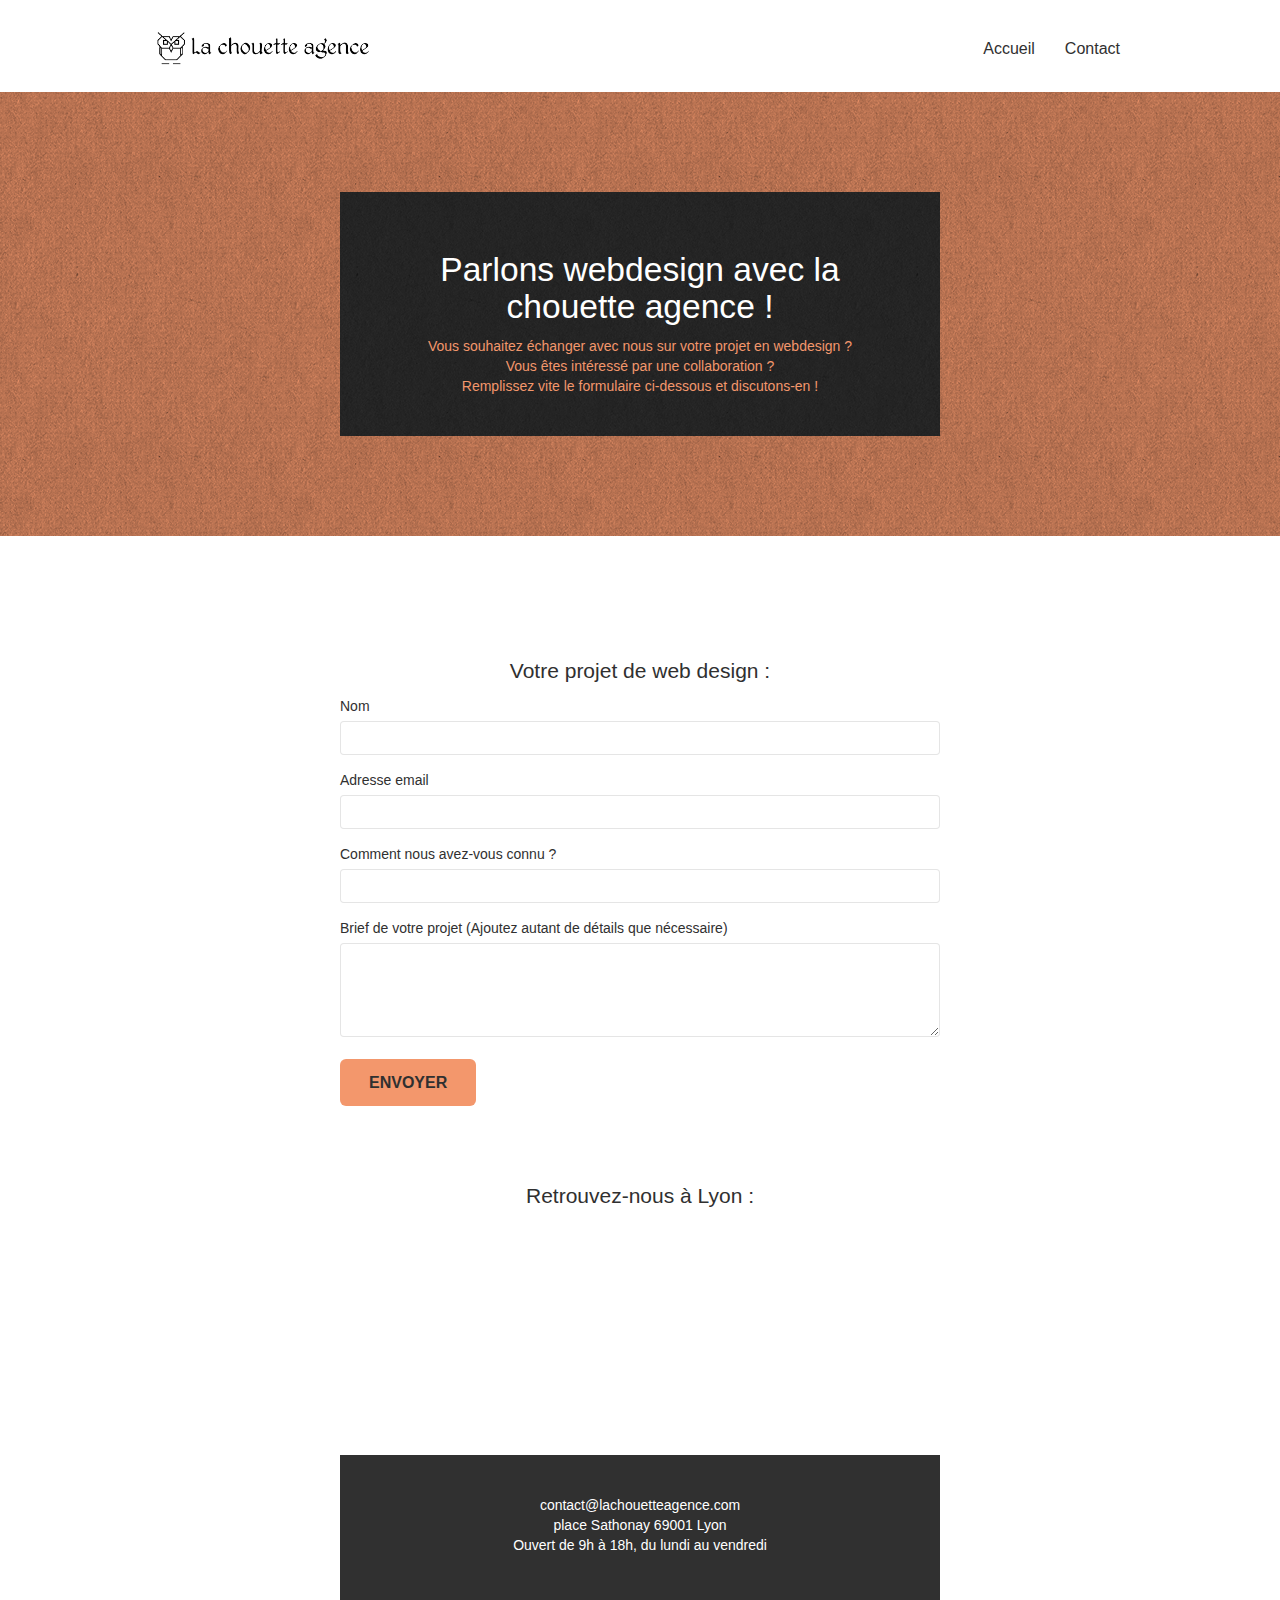
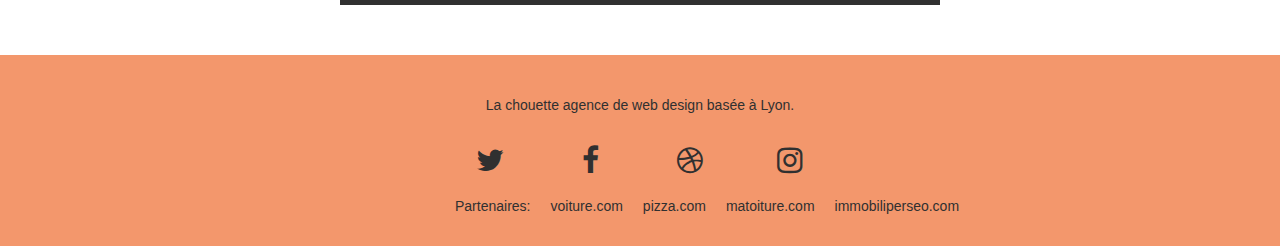
==== page2.html @ 95e3e4f8 "code css minifié" ====
<!doctype html>
<html lang="fr">
<head>
    <meta charset="utf-8">
    <meta name="description" content="La chouette agence, entreprise de web design basée à Lyon, contactez-nous pour un devis personnalisé.">
    <meta name="viewport" content="width=device-width, initial-scale=1.0, viewport-fit=cover">
    <link rel="shortcut icon" type="image/png" href="favicon.jpg">
    <link rel="stylesheet" type="text/css" href="./css/bootstrap.css">
    <link rel="stylesheet" type="text/css" href="style.min.css">
    <link rel="stylesheet" type="text/css" href="./css/font-awesome.css">
    <link rel="stylesheet" type="text/css" href="./css/et-line.css">
    <script src="./js/jquery-2.1.0.js"></script>
    <script src="./js/bootstrap.js"></script>
    <script src="./js/blocs.js"></script>
    <script src="./js/jqBootstrapValidation.js"></script>
    <script src="./js/formHandler.js"></script>
    <title>Contact, La chouette Agence</title>
</head>

<body>  
<!-- bloc-0 -->
<header class="bloc bgc-white l-bloc " id="bloc-0">
    <div class="container bloc-sm" role="navigation">
        <nav class="navbar row">
            <div class="navbar-header">
                <a class="navbar-brand" href="index.html"><img src="img/la-chouette-agence.png" alt="paris web design logo agence web meilleure agence" height="40" /></a>
                <button id="nav-toggle" type="button" class="ui-navbar-toggle navbar-toggle" data-toggle="collapse" data-target=".navbar-1">
                    <span class="sr-only">Toggle navigation</span><span class="icon-bar"></span><span class="icon-bar"></span><span class="icon-bar"></span>
                </button>
            </div>
            <div class="collapse navbar-collapse navbar-1 special-dropdown-nav">
				<ul class="site-navigation nav navbar-nav">
					<li>
						<a href="index.html">Accueil</a>
					</li>
					<li>
					</li>
					<li>
						<a href="page2.html">Contact</a>
					</li>
				</ul>
			</div>
        </nav>
    </div>
</header>
<!-- bloc-0 END -->

<main>
<!-- bloc-6 -->
<section class="bloc bg-dots-bg bg-repeat bgc-atomic-tangerine d-bloc bloc-bg-texture texture-paper" id="bloc-6">
    <div class="container bloc-lg">
        <div class="row tight-width-whitespace black-background">
            <div class="col-sm-12">
                <h1 class="text-center">
                    Parlons webdesign avec la chouette agence !
                </h1>
                <p class="text-center mg-lg tc-white tight-width-whitespace">
                    Vous souhaitez échanger avec nous sur votre projet en webdesign ? <br>
                    Vous êtes intéressé par une collaboration ? <br>
                    Remplissez vite le formulaire ci-dessous et discutons-en !
                </p>
            </div>
        </div>
    </div>
</section>
<!-- bloc-6 END -->

<!-- bloc-7 -->
<section class="bloc bgc-white l-bloc" id="bloc-7">
    <div class="container bloc-lg padd">
        <div class="formulaire" role="form">
				<h2>Votre projet de web design :</h2>
            <!-- <div class="col-sm-6"> -->
                <form id="form_1">
                    <div class="form-group">
                        <label>
                            Nom
                        </label>
                        <input id="name" class="form-control" required />
                    </div>
                    <div class="form-group">
                        <label>
                            Adresse email
                        </label>
                        <input id="email" class="form-control" type="email" required />
                    </div>
                    <div class="form-group">
                        <label>
                            Comment nous avez-vous connu ?
                        </label>
                        <input class="form-control" type="text" required id="input_504" />
                    </div>
                    <div class="form-group">
                        <label>
                            Brief de votre projet (Ajoutez autant de détails que nécessaire)<br>
                        </label><textarea id="message" class="form-control" rows="4" cols="50" required></textarea>
                    </div> 
                    <button class="bloc-button btn btn2 btn-lg btn-block cta-hero btn-atomic-tangerine" type="submit">
                        Envoyer
                    </button>
                </form>
            <!-- </div> -->
        </div>
    </div>
</section>

<section class="loc" >
    <div class="localisation">
		<h2>Retrouvez-nous à Lyon :</h2>
        <div class="map">
            <iframe src="https://www.google.com/maps/embed?pb=!1m18!1m12!1m3!1d2783.0831373652145!2d4.827978615567682!3d45.76952407910573!2m3!1f0!2f0!3f0!3m2!1i1024!2i768!4f13.1!3m3!1m2!1s0x47f4eb020f3664e9%3A0x13e3d71752922c1f!2s2%20Place%20Sathonay%2C%2069001%20Lyon!5e0!3m2!1sfr!2sfr!4v1611600568194!5m2!1sfr!2sfr" allowfullscreen="" tabindex="0" title="google maps emplacement de l'agence à Lyon"></iframe>
        </div>
        <div class="tight-width-whitespace black-background">
			<a href="mailto:contact@lachouetteagence.com" class="white">contact@lachouetteagence.com</a> <br>
				<p class="white">place Sathonay 69001 Lyon <br>
				Ouvert de 9h à 18h, du lundi au vendredi</p>
        </div>
    </div>
</section>
<!-- bloc-7 END -->

</main>
<!-- Footer - bloc-8 -->
<footer class="bloc bgc-atomic-tangerine d-bloc" id="bloc-8">
	<div class="container bloc-sm">
		<div class="row">
			<div class="col-sm-12">
				<p class="text-center">
					La chouette agence de web design basée à Lyon.
				</p>
				<div class="row row-no-gutters social">
					<div class="col-sm-3">
						<div class="text-center">
							<a class="social" title="Twitter" href="index.html"><i class="fa fa-twitter icon-md"></i></a>
						</div>
					</div>
					<div class="col-sm-3">
						<div class="text-center">
							<a class="social" title="Facebook" href="index.html"><i class="fa fa-facebook icon-md"></i></a>
						</div>
					</div>
					<div class="col-sm-3">
						<div class="text-center">
							<a class="social" title="Dribble" href="index.html"><i class="fa fa-dribbble icon-md"></i></a>
						</div>
					</div>
					<div class="col-sm-3">
						<div class="text-center">
							<a class="social" title="Instagram" href="index.html"><i class="fa fa-instagram icon-md"></i></a>
						</div>
					</div>
					<div class="row">
						<div class="col-sm-4">
							<p>Partenaires:</p>   
									<p><a href="voiture.com">voiture.com</a></p>
									<p><a href="pizza.com">pizza.com</a></p>
									<p><a href="matoiture.com">matoiture.com</a></p>
									<p><a href="immobiliperseo.com">immobiliperseo.com</a></p>
						</div>
					</div>
				</div>
			</div>
		</div>
	</div>
	<!-- ScrollToTop Button -->
<button class="bloc-button btn btn-d scrollToTop" onclick="scrollToTarget('1')"><span class="fa fa-chevron-up"></span></button>
<!-- ScrollToTop Button END-->
</footer>
<!-- Footer - bloc-8 END -->

</body>
</html>
---- style.min.css ----
body{margin:0;padding:0;background:#FFF;overflow-x:hidden;-webkit-font-smoothing:antialiased;-moz-osx-font-smoothing:grayscale}a,button{transition:all .3s ease-in-out;outline:none!important}a:hover{text-decoration:none;cursor:pointer}.nav a:hover,.nav a:focus{border-bottom:#f3976C solid 4px}.bloc{width:100%;clear:both;background:50% 50% no-repeat;padding:0 50px;-webkit-background-size:cover;-moz-background-size:cover;-o-background-size:cover;background-size:cover;position:relative}.bloc .container{padding-left:0;padding-right:0}.bloc-lg{padding:100px 50px}.bloc-md{padding:50px}.bloc-sm{padding:20px 50px}.bg-center,.bg-l-edge,.bg-r-edge,.bg-t-edge,.bg-b-edge,.bg-tl-edge,.bg-bl-edge,.bg-tr-edge,.bg-br-edge,.bg-repeat{-webkit-background-size:auto!important;-moz-background-size:auto!important;-o-background-size:auto!important;background-size:auto!important}.bg-repeat{background:repeat}.bg-t-edge{background:top no-repeat}.bloc-bg-texture::before{content:"";background-size:2px 2px;position:absolute;top:0;bottom:0;left:0;right:0}.texture-paper::before{background:url(img/texture-paper.png);background-size:280px 280px}.b-parallax{background-attachment:fixed}.d-bloc{color:#303030}.d-bloc button:hover{color:#303030}.d-bloc .icon-round,.d-bloc .icon-square,.d-bloc .icon-rounded,.d-bloc .icon-semi-rounded-a,.d-bloc .icon-semi-rounded-b{border-color:#303030}.d-bloc .divider-h span{border-color:rgba(255,255,255,.2)}.d-bloc .a-btn,.d-bloc .navbar a,.d-bloc .navbar-brand,.d-bloc a .icon-sm,.d-bloc a .icon-md,.d-bloc a .icon-lg,.d-bloc a .icon-xl,.d-bloc h1 a,.d-bloc h2 a,.d-bloc h3 a,.d-bloc h4 a,.d-bloc h5 a,.d-bloc h6 a,.d-bloc p a{color:#303030}.d-bloc .a-btn:hover,.d-bloc .navbar a:hover,.d-bloc .navbar-brand:hover,.d-bloc a:hover .icon-sm,.d-bloc a:hover .icon-md,.d-bloc a:hover .icon-lg,.d-bloc a:hover .icon-xl,.d-bloc h1 a:hover,.d-bloc h2 a:hover,.d-bloc h3 a:hover,.d-bloc h4 a:hover,.d-bloc h5 a:hover,.d-bloc h6 a:hover,.d-bloc p a:hover{color:rgba(255,255,255,1)}.d-bloc .navbar-toggle .icon-bar{background:rgba(255,255,255,1)}.d-bloc .btn-wire,.d-bloc .btn-wire:hover{color:rgba(255,255,255,1);border-color:rgba(255,255,255,1)}.d-bloc .panel{color:rgba(0,0,0,.5)}.d-bloc .panel button:hover{color:rgba(0,0,0,.7)}.d-bloc .panel icon{border-color:rgba(0,0,0,.7)}.d-bloc .panel .divider-h span{border-color:rgba(0,0,0,.1)}.d-bloc .panel .a-btn{color:rgba(0,0,0,.6)}.d-bloc .panel .a-btn:hover{color:rgba(0,0,0,1)}.d-bloc .panel .btn-wire,.d-bloc .panel .btn-wire:hover{color:rgba(0,0,0,.7);border-color:rgba(0,0,0,.3)}.d-bloc .panel,.l-bloc{color:rgba(0,0,0,.5)}.d-bloc .panel button:hover,.l-bloc button:hover{color:rgba(0,0,0,.7)}.l-bloc .icon-round,.l-bloc .icon-square,.l-bloc .icon-rounded,.l-bloc .icon-semi-rounded-a,.l-bloc .icon-semi-rounded-b{border-color:rgba(0,0,0,.7)}.d-bloc .panel .divider-h span,.l-bloc .divider-h span{border-color:rgba(0,0,0,.1)}.d-bloc .panel .a-btn,.l-bloc .a-btn,.l-bloc .navbar a,.l-bloc .navbar-brand,.l-bloc a .icon-sm,.l-bloc a .icon-md,.l-bloc a .icon-lg,.l-bloc a .icon-xl,.l-bloc h1 a,.l-bloc h2 a,.l-bloc h3 a,.l-bloc h4 a,.l-bloc h5 a,.l-bloc h6 a,.l-bloc p a{color:rgba(0,0,0,.6)}.d-bloc .panel .a-btn:hover,.l-bloc .a-btn:hover,.l-bloc .navbar a:hover,.l-bloc .navbar-brand:hover,.l-bloc a:hover .icon-sm,.l-bloc a:hover .icon-md,.l-bloc a:hover .icon-lg,.l-bloc a:hover .icon-xl,.l-bloc h1 a:hover,.l-bloc h2 a:hover,.l-bloc h3 a:hover,.l-bloc h4 a:hover,.l-bloc h5 a:hover,.l-bloc h6 a:hover,.l-bloc p a:hover{color:rgba(0,0,0,1)}.l-bloc .navbar-toggle .icon-bar{color:rgba(0,0,0,.6)}.d-bloc .panel .btn-wire,.d-bloc .panel .btn-wire:hover,.l-bloc .btn-wire,.l-bloc .btn-wire:hover{color:rgba(0,0,0,.7);border-color:rgba(0,0,0,.3)}.voffset{margin-top:30px}.voffset-lg{margin-top:80px}.row-no-gutters{margin-right:0;margin-left:0}.row.row-no-gutters>[class^="col-"],.row.row-no-gutters>[class*=" col-"]{padding-right:0;padding-left:0}.navbar{margin-bottom:0}.navbar-brand{height:auto;padding:3px 15px;font-size:25px;font-weight:400;font-weight:600;line-height:44px}.navbar-brand:focus,.navbar-brand:hover{border-bottom:#f3976C solid 4px}.navbar-brand img{max-height:200px;margin:0 5px 0 0;display:inline}.navbar-brand img[src$=svg]{min-width:100px}.nav-center .navbar-brand img{margin:0}.navbar .nav{padding-top:2px;margin-right:-16px;float:right}.nav>li{float:left;margin-top:4px;font-size:16px}.navbar-nav .open .dropdown-menu>li>a{text-align:inherit}.nav>li a:hover,.nav>li a:focus{background:transparent}.nav>li a:focus{border-bottom:#f3976C solid 4px}.btn-clean:focus{border:#FFF solid 4px}a:focus{border-bottom:#f3976C solid 4px}.social a:focus{border-bottom:#303030 solid 4px}.navbar-toggle{margin:10px 10px 0 0;border:0}.navbar-toggle:hover,.navbar-toggle:focus{border:#f3976C solid 4px}.navbar-toggle .icon-bar{background-color:rgba(0,0,0,.5);width:26px}.nav-invert .navbar .nav{float:left}.nav-invert .navbar-header,.nav-invert .navbar-brand{float:right;position:relative}.padd{padding-bottom:0px!important}.formulaire{width:60%;margin:auto}.formulaire h2{text-align:center}.loc{width:80%;margin:auto}.localisation{width:100%;margin:auto;text-align:center;padding:50px}@media (max-width:500px){.localisation{padding:50px 0 50px 0!important}.loc{width:100%!important}.tight-width-whitespace{width:100%!important}.formulaire{width:80%!important}.col-sm-6 img{width:90%!important}}.map{width:100%;margin:auto}iframe{width:100%;padding:40px 0 40px 0;border:none}@media (min-width:768px){.site-navigation{position:absolute;top:50%;right:20px;transform:translate(0,-50%);-webkit-transform:translateY(-50%)}.nav>li .dropdown-menu a,.nav>li .dropdown-menu a:hover{color:#303030}.nav-invert .site-navigation{left:0;right:0}.nav-center{text-align:center}.nav-center .navbar-header{width:100%}.nav-center .navbar-header,.nav-center .navbar-brand,.nav-center .nav>li{float:none;display:inline-block}.nav-center .site-navigation{position:relative;width:100%;right:0;margin-right:0;margin-top:20px}.nav-center.mini-nav .navbar-toggle{float:none;margin:10px auto 0}}.nav>li>.dropdown a{background:none!important;display:block;padding:14px 15px}nav .caret{margin:0 5px}.dropdown-menu .dropdown-menu{top:-8px;left:100%}.dropdown-menu .dropmenu-flow-right{top:100%;left:0;margin-left:-1px;border-top-left-radius:0;border-top-right-radius:0}.dropdown-menu .dropdown span{border:4px solid #000;border-top-color:transparent;border-right-color:transparent;border-bottom-color:transparent;margin:6px -5px 0 0!important;float:right}.mg-md{margin-top:10px;margin-bottom:20px}.mg-lg{margin-top:10px;margin-bottom:40px}.btn{margin:0 5px 5px 0}.btn.pull-right{margin:0 0 5px 5px}.btn-d{border:#f3976C 2px solid}.btn-d:focus,.btn-d:hover{border:#303030 solid 2px}button{outline:none!important;background:none;border:none}.btn-rd{border-radius:40px}.btn-clean{border:1px solid rgba(0,0,0,.08);border-bottom-color:rgba(0,0,0,.1);text-shadow:0 1px 0 rgba(0,0,1,.1);box-shadow:0 1px 3px rgba(0,0,1,.25),inset 0 1px 0 0 rgba(255,255,255,.15)}.icon-md{font-size:30px!important}.icon-lg{font-size:60px!important}.sm-shadow{text-shadow:0 1px 2px rgba(0,0,0,.3)}.panel-sq,.panel-sq .panel-heading,.panel-sq .panel-footer{border-radius:0}.panel-rd{border-radius:30px}.panel-rd .panel-heading{border-radius:29px 29px 0 0}.panel-rd .panel-footer{border-radius:0 0 29px 29px}.form-control{border-color:rgba(0,0,0,.1);box-shadow:none}.scrollToTop{width:40px;height:40px;position:fixed;bottom:20px;right:20px;opacity:0;z-index:500;transition:all .3s ease-in-out}.scrollToTop span{margin-top:6px}.showScrollTop{font-size:14px;opacity:1}a[data-lightbox]{position:relative;display:block;text-align:center}a[data-lightbox]:hover::before{content:"+";font-family:"HelveticaNeue-Light","Helvetica Neue Light","Helvetica Neue",Helvetica,Arial;font-size:32px;width:50px;height:50px;margin-left:-25px;border-radius:50%;background:rgba(0,0,0,.6);color:#FFF;font-weight:100;position:absolute;top:50%;transform:translateY(-50%);-webkit-transform:translateY(-50%)}a[data-lightbox]:hover img{opacity:.6;-webkit-animation-fill-mode:none;animation-fill-mode:none}#lightbox-modal{display:flex;align-items:center}#lightbox-modal .modal-dialog{width:90%;max-width:900px;margin:0 auto 0}#lightbox-modal .modal-dialog img{max-height:90vh;margin:0 auto}.lightbox-caption{padding:20px;color:#FFF;background:rgba(0,0,0,.5);position:absolute;left:15px;right:15px;bottom:5px}.close-lightbox{color:#FFF;font-size:30px;position:absolute;top:20px;right:20px;z-index:20;background:rgba(0,0,0,.5);border:none;line-height:30px;padding:0 9px 5px;opacity:.3}.close-lightbox:hover,.next-lightbox:hover,.prev-lightbox:hover{opacity:1;color:#FFF}.next-lightbox,.prev-lightbox{font-size:20px;color:#303030;background:rgba(0,0,0,.5);transition:all .2s ease-in-out;position:absolute;top:45%;opacity:.4}.next-lightbox{padding:6px 8px 1px 13px;right:25px}.prev-lightbox{padding:6px 13px 1px 10px;left:25px}.snapshot-lb .modal-body{padding-bottom:45px}.snapshot-lb .lightbox-caption{padding:0;color:rgba(0,0,0,.5);background:none}h2,h3,h4,h5,h6,p,label,.btn,a{font-family:"helvetica";font-weight:400;color:#303030!important}.container{max-width:1000px}.hero-bloc-text{font-size:38px}.hero-bloc-text-sub{font-size:36px}.statement-bloc-text{line-height:26px;font-style:italic;font-size:20px;text-align:center;font-weight:lighter;max-width:520px;margin:auto auto auto auto}p{font-size:1em}.tight-width-whitespace,.map{max-width:600px;margin:auto auto auto auto}.cta-hero{margin-top:22px;color:#FFFFFF!important;text-transform:uppercase;padding:12px 28px 12px 28px;font-size:16px;font-weight:700}.social{max-width:400px;margin:auto auto auto auto}h2{font-size:1.5em;line-height:1.4em}h3{font-size:1.1em;text-transform:uppercase;font-weight:700;color:#303030!important}.med-width-whitespace{max-width:800px;margin:auto auto auto auto;box-shadow:0 0 0 #000}h1{color:#FFF;font-weight:500;font-size:2.4em}h4{color:#303030!important}.icons{margin-bottom:14px;margin-top:24px}.white{color:#FFFFFF!important}.portfolio-thumb{margin-bottom:24px}.portfolio-row{margin-bottom:44px;margin-top:50px}.avatar{box-shadow:0 4px 9px rgba(0,0,0,.3)}.black-background{background-color:#303030;opacity:1;padding:40px 40px 40px 40px}.bold-link{color:#f3976C!important;font-weight:900}.bold-link:hover{color:#FFFFFF!important;border-bottom:#f3976C solid 4px;text-decoration:none}.bold-link:focus{color:#FFFFFF!important;border-bottom:#f3976C solid 4px;text-decoration:none}.bgc-white{background-color:#FFF}.bgc-dark-slate-blue{background-color:#364577}.bgc-atomic-tangerine{background-color:#f3976C}.tc-white{color:#f3976C!important;}.btn-atomic-tangerine{background:#f3976C;color:#303030!important}.btn-atomic-tangerine:hover{color:#f3976C!important;background:#303030!important}.btn2:focus{border:#303030 solid 4px}.localisation a:hover{color:#f3976C!important}.localisation a:focus{border-bottom:#f3976C solid 4px}.ltc-white{color:#FFFFFF!important}.ltc-white:hover{color:#cccccc!important}.ltc-atomic-tangerine{color:#f3976C!important}.ltc-atomic-tangerine:hover{color:#f3976C!important}.icon-dark-slate-anthracite{color:#303030!important;border-color:#303030!important}.bg-dots-bg{background-image:url(img/dots-bg.png)}.bg-lines-h2-bg{background-image:url(img/lines-h2-bg.png)}.bg-banniere{background-image:url(img/la-chouette-agence-banniere.jpg)}.bg-presentation{background-image:url(img/image-de-presentation.bmp)}@media (max-width:1024px){.bloc{padding-left:20px;padding-right:20px}.bloc.full-width-bloc,.bloc-tile-2.full-width-bloc .container,.bloc-tile-3.full-width-bloc .container,.bloc-tile-4.full-width-bloc .container{padding-left:0;padding-right:0}}@media (max-width:992px) and (min-width:768px){.navbar .nav{max-width:80%}.nav-center.navbar .nav{max-width:100%}}@media only screen and (min-width:768px) and (max-width:1024px) and (orientation:landscape){.b-parallax{background-attachment:scroll}}@media only screen and (min-width:1024px) and (max-width:1366px) and (-webkit-min-device-pixel-ratio:1.5){.b-parallax{background-attachment:scroll}}@media (max-width:991px){.container{width:100%}.b-parallax{background-attachment:scroll}.page-container,#hero-bloc{overflow-x:hidden;position:relative}.bloc-group,.bloc-group .bloc{display:block;width:100%}.bloc-fill-screen .fill-bloc-top-edge,.bloc-fill-screen .fill-bloc-bottom-edge{padding:0 20px}}@media (max-width:767px){.page-container{overflow-x:hidden;position:relative}h2,h3,h4,h5,h6,p,#disqus_thread{padding-left:10px!important;padding-right:10px!important}h1{font-size:2em!important}.b-parallax{background-attachment:scroll}.navbar .nav{padding-top:0;border-top:1px solid rgba(0,0,0,.2);float:none!important}.navbar.row{margin-left:0;margin-right:0}.site-navigation{position:inherit;transform:none;-webkit-transform:none;-ms-transform:none}.nav>li{margin-top:0;border-bottom:1px solid rgba(0,0,0,.1);background:rgba(0,0,0,.05);text-align:left;padding-left:15px;width:100%}.nav>li:hover{background:rgba(0,0,0,.08)}.dropdown .dropdown a .caret{float:none;margin:5px 0 0 10px!important;border:4px solid #000;border-bottom-color:transparent;border-right-color:transparent;border-left-color:transparent}#hero-bloc .navbar .nav{background:rgba(0,0,0,.8)}.hero{padding:50px 0}.hero-nav{left:-1px;right:-1px}.navbar-collapse{padding:0;overflow-x:hidden;-webkit-box-shadow:none;box-shadow:none}.navbar-brand img{max-height:40px;width:auto}.nav-invert .navbar-header{float:none;width:100%}.nav-invert .navbar-toggle{float:left;margin-left:10px}.bloc{padding-left:0;padding-right:0}.bloc-xxl,.bloc-xl,.bloc-lg{padding:40px 0}.bloc-sm,.bloc-md{padding-left:0;padding-right:0}.bloc-tile-2 .container,.bloc-tile-3 .container,.bloc-tile-4 .container,.bloc-fill-screen .fill-bloc-top-edge,.bloc-fill-screen .fill-bloc-bottom-edge{padding-left:0;padding-right:0}.a-block{padding:0 10px}.btn-dwn{display:none}.voffset{margin-top:5px}.voffset-md{margin-top:20px}.voffset-lg{margin-top:30px}form{padding:5px}.close-lightbox{display:inline-block}.blocsapp-device-iphone5{background-size:216px 425px;padding-top:60px;width:216px;height:425px}.blocsapp-device-iphone5 img{width:180px;height:320px}}@media (max-width:400px){.bloc{padding-left:0;padding-right:0}}@media (max-width:767px){.bloc-mob-center-text{text-align:center}}
---- css/et-line.css ----
@font-face {
    font-family: et-line;
    src: url(../fonts/et-line.eot);
    src: url(../fonts/et-line.eot?#iefix) format('embedded-opentype'), url(../fonts/et-line.woff) format('woff'), url(../fonts/et-line.ttf) format('truetype'), url(../fonts/et-line.svg#et-line) format('svg');
    font-weight: 400;
    font-style: normal
}

.et-icon-adjustments,
.et-icon-alarmclock,
.et-icon-anchor,
.et-icon-aperture,
.et-icon-attachment,
.et-icon-bargraph,
.et-icon-basket,
.et-icon-beaker,
.et-icon-bike,
.et-icon-book-open,
.et-icon-briefcase,
.et-icon-browser,
.et-icon-calendar,
.et-icon-camera,
.et-icon-caution,
.et-icon-chat,
.et-icon-circle-compass,
.et-icon-clipboard,
.et-icon-clock,
.et-icon-cloud,
.et-icon-compass,
.et-icon-desktop,
.et-icon-dial,
.et-icon-document,
.et-icon-documents,
.et-icon-download,
.et-icon-dribbble,
.et-icon-edit,
.et-icon-envelope,
.et-icon-expand,
.et-icon-facebook,
.et-icon-flag,
.et-icon-focus,
.et-icon-gears,
.et-icon-genius,
.et-icon-gift,
.et-icon-global,
.et-icon-globe,
.et-icon-googleplus,
.et-icon-grid,
.et-icon-happy,
.et-icon-hazardous,
.et-icon-heart,
.et-icon-hotairballoon,
.et-icon-hourglass,
.et-icon-key,
.et-icon-laptop,
.et-icon-layers,
.et-icon-lifesaver,
.et-icon-lightbulb,
.et-icon-linegraph,
.et-icon-linkedin,
.et-icon-lock,
.et-icon-magnifying-glass,
.et-icon-map,
.et-icon-map-pin,
.et-icon-megaphone,
.et-icon-mic,
.et-icon-mobile,
.et-icon-newspaper,
.et-icon-notebook,
.et-icon-paintbrush,
.et-icon-paperclip,
.et-icon-pencil,
.et-icon-phone,
.et-icon-picture,
.et-icon-pictures,
.et-icon-piechart,
.et-icon-presentation,
.et-icon-pricetags,
.et-icon-printer,
.et-icon-profile-female,
.et-icon-profile-male,
.et-icon-puzzle,
.et-icon-quote,
.et-icon-recycle,
.et-icon-refresh,
.et-icon-ribbon,
.et-icon-rss,
.et-icon-sad,
.et-icon-scissors,
.et-icon-scope,
.et-icon-search,
.et-icon-shield,
.et-icon-speedometer,
.et-icon-strategy,
.et-icon-streetsign,
.et-icon-tablet,
.et-icon-target,
.et-icon-telescope,
.et-icon-toolbox,
.et-icon-tools,
.et-icon-tools-2,
.et-icon-trophy,
.et-icon-tumblr,
.et-icon-twitter,
.et-icon-upload,
.et-icon-video,
.et-icon-wallet,
.et-icon-wine {
    font-family: et-line;
    /* speak: none; */
    font-style: normal;
    font-weight: 400;
    font-variant: normal;
    text-transform: none;
    line-height: 1;
    -webkit-font-smoothing: antialiased;
    -moz-osx-font-smoothing: grayscale;
    display: inline-block
}

.et-icon-mobile:before {
    content: "\e000"
}

.et-icon-laptop:before {
    content: "\e001"
}

.et-icon-desktop:before {
    content: "\e002"
}

.et-icon-tablet:before {
    content: "\e003"
}

.et-icon-phone:before {
    content: "\e004"
}

.et-icon-document:before {
    content: "\e005"
}

.et-icon-documents:before {
    content: "\e006"
}

.et-icon-search:before {
    content: "\e007"
}

.et-icon-clipboard:before {
    content: "\e008"
}

.et-icon-newspaper:before {
    content: "\e009"
}

.et-icon-notebook:before {
    content: "\e00a"
}

.et-icon-book-open:before {
    content: "\e00b"
}

.et-icon-browser:before {
    content: "\e00c"
}

.et-icon-calendar:before {
    content: "\e00d"
}

.et-icon-presentation:before {
    content: "\e00e"
}

.et-icon-picture:before {
    content: "\e00f"
}

.et-icon-pictures:before {
    content: "\e010"
}

.et-icon-video:before {
    content: "\e011"
}

.et-icon-camera:before {
    content: "\e012"
}

.et-icon-printer:before {
    content: "\e013"
}

.et-icon-toolbox:before {
    content: "\e014"
}

.et-icon-briefcase:before {
    content: "\e015"
}

.et-icon-wallet:before {
    content: "\e016"
}

.et-icon-gift:before {
    content: "\e017"
}

.et-icon-bargraph:before {
    content: "\e018"
}

.et-icon-grid:before {
    content: "\e019"
}

.et-icon-expand:before {
    content: "\e01a"
}

.et-icon-focus:before {
    content: "\e01b"
}

.et-icon-edit:before {
    content: "\e01c"
}

.et-icon-adjustments:before {
    content: "\e01d"
}

.et-icon-ribbon:before {
    content: "\e01e"
}

.et-icon-hourglass:before {
    content: "\e01f"
}

.et-icon-lock:before {
    content: "\e020"
}

.et-icon-megaphone:before {
    content: "\e021"
}

.et-icon-shield:before {
    content: "\e022"
}

.et-icon-trophy:before {
    content: "\e023"
}

.et-icon-flag:before {
    content: "\e024"
}

.et-icon-map:before {
    content: "\e025"
}

.et-icon-puzzle:before {
    content: "\e026"
}

.et-icon-basket:before {
    content: "\e027"
}

.et-icon-envelope:before {
    content: "\e028"
}

.et-icon-streetsign:before {
    content: "\e029"
}

.et-icon-telescope:before {
    content: "\e02a"
}

.et-icon-gears:before {
    content: "\e02b"
}

.et-icon-key:before {
    content: "\e02c"
}

.et-icon-paperclip:before {
    content: "\e02d"
}

.et-icon-attachment:before {
    content: "\e02e"
}

.et-icon-pricetags:before {
    content: "\e02f"
}

.et-icon-lightbulb:before {
    content: "\e030"
}

.et-icon-layers:before {
    content: "\e031"
}

.et-icon-pencil:before {
    content: "\e032"
}

.et-icon-tools:before {
    content: "\e033"
}

.et-icon-tools-2:before {
    content: "\e034"
}

.et-icon-scissors:before {
    content: "\e035"
}

.et-icon-paintbrush:before {
    content: "\e036"
}

.et-icon-magnifying-glass:before {
    content: "\e037"
}

.et-icon-circle-compass:before {
    content: "\e038"
}

.et-icon-linegraph:before {
    content: "\e039"
}

.et-icon-mic:before {
    content: "\e03a"
}

.et-icon-strategy:before {
    content: "\e03b"
}

.et-icon-beaker:before {
    content: "\e03c"
}

.et-icon-caution:before {
    content: "\e03d"
}

.et-icon-recycle:before {
    content: "\e03e"
}

.et-icon-anchor:before {
    content: "\e03f"
}

.et-icon-profile-male:before {
    content: "\e040"
}

.et-icon-profile-female:before {
    content: "\e041"
}

.et-icon-bike:before {
    content: "\e042"
}

.et-icon-wine:before {
    content: "\e043"
}

.et-icon-hotairballoon:before {
    content: "\e044"
}

.et-icon-globe:before {
    content: "\e045"
}

.et-icon-genius:before {
    content: "\e046"
}

.et-icon-map-pin:before {
    content: "\e047"
}

.et-icon-dial:before {
    content: "\e048"
}

.et-icon-chat:before {
    content: "\e049"
}

.et-icon-heart:before {
    content: "\e04a"
}

.et-icon-cloud:before {
    content: "\e04b"
}

.et-icon-upload:before {
    content: "\e04c"
}

.et-icon-download:before {
    content: "\e04d"
}

.et-icon-target:before {
    content: "\e04e"
}

.et-icon-hazardous:before {
    content: "\e04f"
}

.et-icon-piechart:before {
    content: "\e050"
}

.et-icon-speedometer:before {
    content: "\e051"
}

.et-icon-global:before {
    content: "\e052"
}

.et-icon-compass:before {
    content: "\e053"
}

.et-icon-lifesaver:before {
    content: "\e054"
}

.et-icon-clock:before {
    content: "\e055"
}

.et-icon-aperture:before {
    content: "\e056"
}

.et-icon-quote:before {
    content: "\e057"
}

.et-icon-scope:before {
    content: "\e058"
}

.et-icon-alarmclock:before {
    content: "\e059"
}

.et-icon-refresh:before {
    content: "\e05a"
}

.et-icon-happy:before {
    content: "\e05b"
}

.et-icon-sad:before {
    content: "\e05c"
}

.et-icon-facebook:before {
    content: "\e05d"
}

.et-icon-twitter:before {
    content: "\e05e"
}

.et-icon-googleplus:before {
    content: "\e05f"
}

.et-icon-rss:before {
    content: "\e060"
}

.et-icon-tumblr:before {
    content: "\e061"
}

.et-icon-linkedin:before {
    content: "\e062"
}

.et-icon-dribbble:before {
    content: "\e063"
}
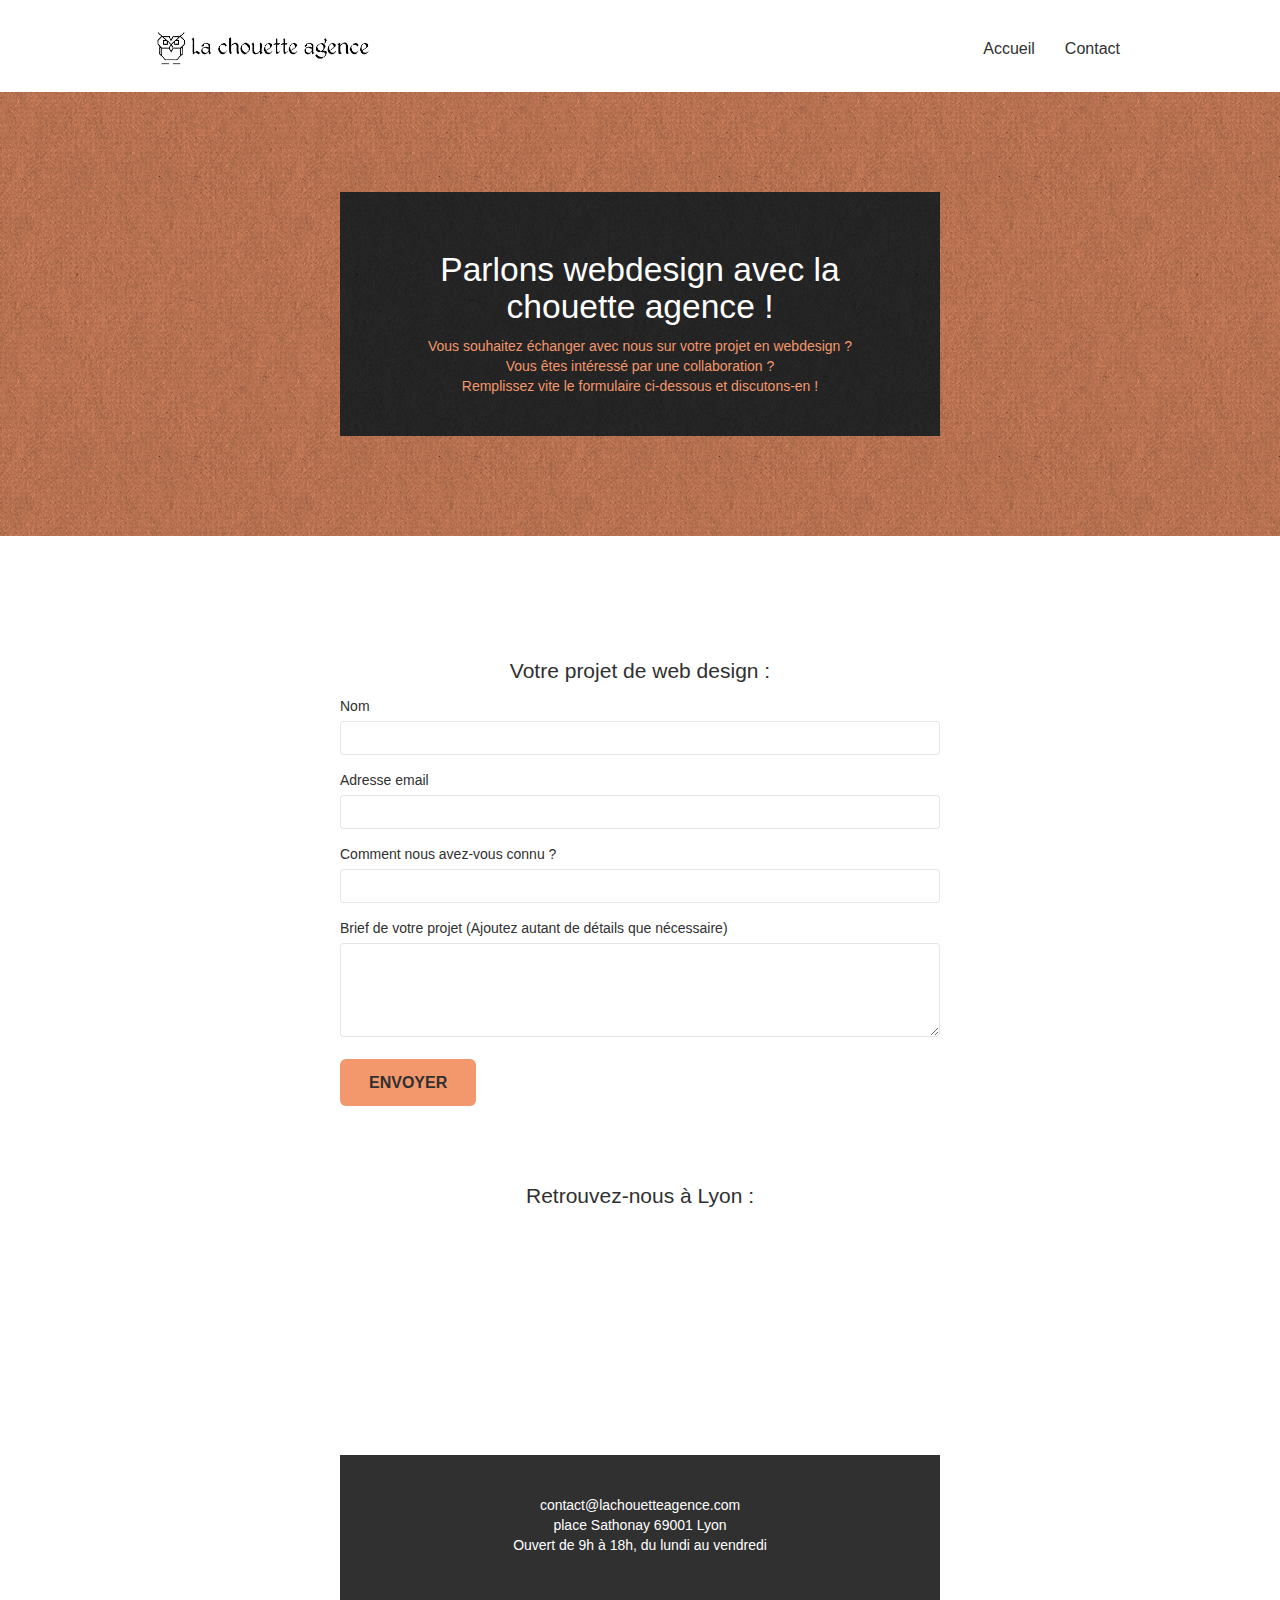
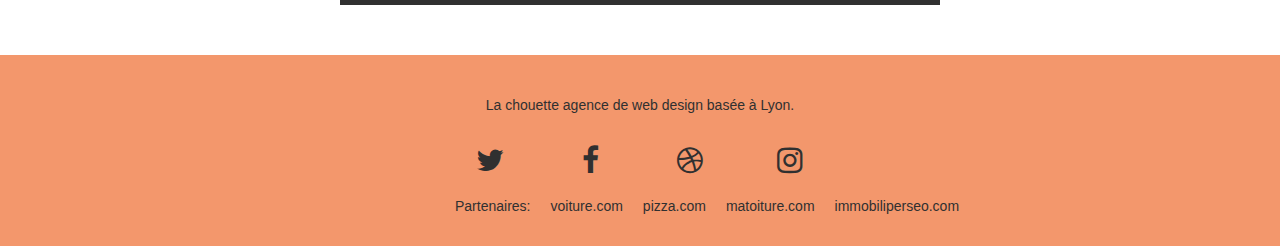
==== commit abdbc10e: "images compressées" ====
--- a/page2.html
+++ b/page2.html
@@ -20,10 +20,10 @@
 <body>  
 <!-- bloc-0 -->
 <header class="bloc bgc-white l-bloc " id="bloc-0">
-    <div class="container bloc-sm" role="navigation">
+    <div class="container bloc-sm">
         <nav class="navbar row">
             <div class="navbar-header">
-                <a class="navbar-brand" href="index.html"><img src="img/la-chouette-agence.png" alt="paris web design logo agence web meilleure agence" height="40" /></a>
+                <a class="navbar-brand" href="index.html"><img src="img/la-chouette-agence.png" alt="web design logo agence chouette agence"/></a>
                 <button id="nav-toggle" type="button" class="ui-navbar-toggle navbar-toggle" data-toggle="collapse" data-target=".navbar-1">
                     <span class="sr-only">Toggle navigation</span><span class="icon-bar"></span><span class="icon-bar"></span><span class="icon-bar"></span>
                 </button>
@@ -73,25 +73,25 @@
             <!-- <div class="col-sm-6"> -->
                 <form id="form_1">
                     <div class="form-group">
-                        <label>
+                        <label for="name">
                             Nom
                         </label>
-                        <input id="name" class="form-control" required />
+                        <input id="name" type="text" name="name" class="form-control" required />
                     </div>
                     <div class="form-group">
-                        <label>
+                        <label for="email">
                             Adresse email
                         </label>
-                        <input id="email" class="form-control" type="email" required />
+                        <input id="email" type="email" name="email" class="form-control" required />
                     </div>
                     <div class="form-group">
-                        <label>
+                        <label for="input_504">
                             Comment nous avez-vous connu ?
                         </label>
-                        <input class="form-control" type="text" required id="input_504" />
+                        <input class="form-control" type="text" required id="input_504" name="text"/>
                     </div>
                     <div class="form-group">
-                        <label>
+                        <label for="message">
                             Brief de votre projet (Ajoutez autant de détails que nécessaire)<br>
                         </label><textarea id="message" class="form-control" rows="4" cols="50" required></textarea>
                     </div> 
@@ -131,31 +131,31 @@
 				<div class="row row-no-gutters social">
 					<div class="col-sm-3">
 						<div class="text-center">
-							<a class="social" title="Twitter" href="index.html"><i class="fa fa-twitter icon-md"></i></a>
+							<a class="social" title="Twitter" href="#"><i class="fa fa-twitter icon-md"></i></a>
 						</div>
 					</div>
 					<div class="col-sm-3">
 						<div class="text-center">
-							<a class="social" title="Facebook" href="index.html"><i class="fa fa-facebook icon-md"></i></a>
+							<a class="social" title="Facebook" href="#"><i class="fa fa-facebook icon-md"></i></a>
 						</div>
 					</div>
 					<div class="col-sm-3">
 						<div class="text-center">
-							<a class="social" title="Dribble" href="index.html"><i class="fa fa-dribbble icon-md"></i></a>
+							<a class="social" title="Dribble" href="#"><i class="fa fa-dribbble icon-md"></i></a>
 						</div>
 					</div>
 					<div class="col-sm-3">
 						<div class="text-center">
-							<a class="social" title="Instagram" href="index.html"><i class="fa fa-instagram icon-md"></i></a>
+							<a class="social" title="Instagram" href="#"><i class="fa fa-instagram icon-md"></i></a>
 						</div>
 					</div>
 					<div class="row">
-						<div class="col-sm-4">
+						<div class="col-sm-4" >
 							<p>Partenaires:</p>   
-									<p><a href="voiture.com">voiture.com</a></p>
-									<p><a href="pizza.com">pizza.com</a></p>
-									<p><a href="matoiture.com">matoiture.com</a></p>
-									<p><a href="immobiliperseo.com">immobiliperseo.com</a></p>
+                                <p><a tabindex="-1" href="voiture.com">voiture.com</a></p>
+                                <p><a tabindex="-1" href="pizza.com">pizza.com</a></p>
+                                <p><a tabindex="-1" href="matoiture.com">matoiture.com</a></p>
+                                <p><a tabindex="-1" href="immobiliperseo.com">immobiliperseo.com</a></p>
 						</div>
 					</div>
 				</div>
@@ -163,8 +163,8 @@
 		</div>
 	</div>
 	<!-- ScrollToTop Button -->
-<button class="bloc-button btn btn-d scrollToTop" onclick="scrollToTarget('1')"><span class="fa fa-chevron-up"></span></button>
-<!-- ScrollToTop Button END-->
+    <div class="bloc-button btn btn-d scrollToTop" onclick="scrollToTarget('1')"><span class="fa fa-chevron-up"></span></div>
+    <!-- ScrollToTop Button END-->
 </footer>
 <!-- Footer - bloc-8 END -->
 
--- a/style.min.css
+++ b/style.min.css
@@ -1 +1 @@
-body{margin:0;padding:0;background:#FFF;overflow-x:hidden;-webkit-font-smoothing:antialiased;-moz-osx-font-smoothing:grayscale}a,button{transition:all .3s ease-in-out;outline:none!important}a:hover{text-decoration:none;cursor:pointer}.nav a:hover,.nav a:focus{border-bottom:#f3976C solid 4px}.bloc{width:100%;clear:both;background:50% 50% no-repeat;padding:0 50px;-webkit-background-size:cover;-moz-background-size:cover;-o-background-size:cover;background-size:cover;position:relative}.bloc .container{padding-left:0;padding-right:0}.bloc-lg{padding:100px 50px}.bloc-md{padding:50px}.bloc-sm{padding:20px 50px}.bg-center,.bg-l-edge,.bg-r-edge,.bg-t-edge,.bg-b-edge,.bg-tl-edge,.bg-bl-edge,.bg-tr-edge,.bg-br-edge,.bg-repeat{-webkit-background-size:auto!important;-moz-background-size:auto!important;-o-background-size:auto!important;background-size:auto!important}.bg-repeat{background:repeat}.bg-t-edge{background:top no-repeat}.bloc-bg-texture::before{content:"";background-size:2px 2px;position:absolute;top:0;bottom:0;left:0;right:0}.texture-paper::before{background:url(img/texture-paper.png);background-size:280px 280px}.b-parallax{background-attachment:fixed}.d-bloc{color:#303030}.d-bloc button:hover{color:#303030}.d-bloc .icon-round,.d-bloc .icon-square,.d-bloc .icon-rounded,.d-bloc .icon-semi-rounded-a,.d-bloc .icon-semi-rounded-b{border-color:#303030}.d-bloc .divider-h span{border-color:rgba(255,255,255,.2)}.d-bloc .a-btn,.d-bloc .navbar a,.d-bloc .navbar-brand,.d-bloc a .icon-sm,.d-bloc a .icon-md,.d-bloc a .icon-lg,.d-bloc a .icon-xl,.d-bloc h1 a,.d-bloc h2 a,.d-bloc h3 a,.d-bloc h4 a,.d-bloc h5 a,.d-bloc h6 a,.d-bloc p a{color:#303030}.d-bloc .a-btn:hover,.d-bloc .navbar a:hover,.d-bloc .navbar-brand:hover,.d-bloc a:hover .icon-sm,.d-bloc a:hover .icon-md,.d-bloc a:hover .icon-lg,.d-bloc a:hover .icon-xl,.d-bloc h1 a:hover,.d-bloc h2 a:hover,.d-bloc h3 a:hover,.d-bloc h4 a:hover,.d-bloc h5 a:hover,.d-bloc h6 a:hover,.d-bloc p a:hover{color:rgba(255,255,255,1)}.d-bloc .navbar-toggle .icon-bar{background:rgba(255,255,255,1)}.d-bloc .btn-wire,.d-bloc .btn-wire:hover{color:rgba(255,255,255,1);border-color:rgba(255,255,255,1)}.d-bloc .panel{color:rgba(0,0,0,.5)}.d-bloc .panel button:hover{color:rgba(0,0,0,.7)}.d-bloc .panel icon{border-color:rgba(0,0,0,.7)}.d-bloc .panel .divider-h span{border-color:rgba(0,0,0,.1)}.d-bloc .panel .a-btn{color:rgba(0,0,0,.6)}.d-bloc .panel .a-btn:hover{color:rgba(0,0,0,1)}.d-bloc .panel .btn-wire,.d-bloc .panel .btn-wire:hover{color:rgba(0,0,0,.7);border-color:rgba(0,0,0,.3)}.d-bloc .panel,.l-bloc{color:rgba(0,0,0,.5)}.d-bloc .panel button:hover,.l-bloc button:hover{color:rgba(0,0,0,.7)}.l-bloc .icon-round,.l-bloc .icon-square,.l-bloc .icon-rounded,.l-bloc .icon-semi-rounded-a,.l-bloc .icon-semi-rounded-b{border-color:rgba(0,0,0,.7)}.d-bloc .panel .divider-h span,.l-bloc .divider-h span{border-color:rgba(0,0,0,.1)}.d-bloc .panel .a-btn,.l-bloc .a-btn,.l-bloc .navbar a,.l-bloc .navbar-brand,.l-bloc a .icon-sm,.l-bloc a .icon-md,.l-bloc a .icon-lg,.l-bloc a .icon-xl,.l-bloc h1 a,.l-bloc h2 a,.l-bloc h3 a,.l-bloc h4 a,.l-bloc h5 a,.l-bloc h6 a,.l-bloc p a{color:rgba(0,0,0,.6)}.d-bloc .panel .a-btn:hover,.l-bloc .a-btn:hover,.l-bloc .navbar a:hover,.l-bloc .navbar-brand:hover,.l-bloc a:hover .icon-sm,.l-bloc a:hover .icon-md,.l-bloc a:hover .icon-lg,.l-bloc a:hover .icon-xl,.l-bloc h1 a:hover,.l-bloc h2 a:hover,.l-bloc h3 a:hover,.l-bloc h4 a:hover,.l-bloc h5 a:hover,.l-bloc h6 a:hover,.l-bloc p a:hover{color:rgba(0,0,0,1)}.l-bloc .navbar-toggle .icon-bar{color:rgba(0,0,0,.6)}.d-bloc .panel .btn-wire,.d-bloc .panel .btn-wire:hover,.l-bloc .btn-wire,.l-bloc .btn-wire:hover{color:rgba(0,0,0,.7);border-color:rgba(0,0,0,.3)}.voffset{margin-top:30px}.voffset-lg{margin-top:80px}.row-no-gutters{margin-right:0;margin-left:0}.row.row-no-gutters>[class^="col-"],.row.row-no-gutters>[class*=" col-"]{padding-right:0;padding-left:0}.navbar{margin-bottom:0}.navbar-brand{height:auto;padding:3px 15px;font-size:25px;font-weight:400;font-weight:600;line-height:44px}.navbar-brand:focus,.navbar-brand:hover{border-bottom:#f3976C solid 4px}.navbar-brand img{max-height:200px;margin:0 5px 0 0;display:inline}.navbar-brand img[src$=svg]{min-width:100px}.nav-center .navbar-brand img{margin:0}.navbar .nav{padding-top:2px;margin-right:-16px;float:right}.nav>li{float:left;margin-top:4px;font-size:16px}.navbar-nav .open .dropdown-menu>li>a{text-align:inherit}.nav>li a:hover,.nav>li a:focus{background:transparent}.nav>li a:focus{border-bottom:#f3976C solid 4px}.btn-clean:focus{border:#FFF solid 4px}a:focus{border-bottom:#f3976C solid 4px}.social a:focus{border-bottom:#303030 solid 4px}.navbar-toggle{margin:10px 10px 0 0;border:0}.navbar-toggle:hover,.navbar-toggle:focus{border:#f3976C solid 4px}.navbar-toggle .icon-bar{background-color:rgba(0,0,0,.5);width:26px}.nav-invert .navbar .nav{float:left}.nav-invert .navbar-header,.nav-invert .navbar-brand{float:right;position:relative}.padd{padding-bottom:0px!important}.formulaire{width:60%;margin:auto}.formulaire h2{text-align:center}.loc{width:80%;margin:auto}.localisation{width:100%;margin:auto;text-align:center;padding:50px}@media (max-width:500px){.localisation{padding:50px 0 50px 0!important}.loc{width:100%!important}.tight-width-whitespace{width:100%!important}.formulaire{width:80%!important}.col-sm-6 img{width:90%!important}}.map{width:100%;margin:auto}iframe{width:100%;padding:40px 0 40px 0;border:none}@media (min-width:768px){.site-navigation{position:absolute;top:50%;right:20px;transform:translate(0,-50%);-webkit-transform:translateY(-50%)}.nav>li .dropdown-menu a,.nav>li .dropdown-menu a:hover{color:#303030}.nav-invert .site-navigation{left:0;right:0}.nav-center{text-align:center}.nav-center .navbar-header{width:100%}.nav-center .navbar-header,.nav-center .navbar-brand,.nav-center .nav>li{float:none;display:inline-block}.nav-center .site-navigation{position:relative;width:100%;right:0;margin-right:0;margin-top:20px}.nav-center.mini-nav .navbar-toggle{float:none;margin:10px auto 0}}.nav>li>.dropdown a{background:none!important;display:block;padding:14px 15px}nav .caret{margin:0 5px}.dropdown-menu .dropdown-menu{top:-8px;left:100%}.dropdown-menu .dropmenu-flow-right{top:100%;left:0;margin-left:-1px;border-top-left-radius:0;border-top-right-radius:0}.dropdown-menu .dropdown span{border:4px solid #000;border-top-color:transparent;border-right-color:transparent;border-bottom-color:transparent;margin:6px -5px 0 0!important;float:right}.mg-md{margin-top:10px;margin-bottom:20px}.mg-lg{margin-top:10px;margin-bottom:40px}.btn{margin:0 5px 5px 0}.btn.pull-right{margin:0 0 5px 5px}.btn-d{border:#f3976C 2px solid}.btn-d:focus,.btn-d:hover{border:#303030 solid 2px}button{outline:none!important;background:none;border:none}.btn-rd{border-radius:40px}.btn-clean{border:1px solid rgba(0,0,0,.08);border-bottom-color:rgba(0,0,0,.1);text-shadow:0 1px 0 rgba(0,0,1,.1);box-shadow:0 1px 3px rgba(0,0,1,.25),inset 0 1px 0 0 rgba(255,255,255,.15)}.icon-md{font-size:30px!important}.icon-lg{font-size:60px!important}.sm-shadow{text-shadow:0 1px 2px rgba(0,0,0,.3)}.panel-sq,.panel-sq .panel-heading,.panel-sq .panel-footer{border-radius:0}.panel-rd{border-radius:30px}.panel-rd .panel-heading{border-radius:29px 29px 0 0}.panel-rd .panel-footer{border-radius:0 0 29px 29px}.form-control{border-color:rgba(0,0,0,.1);box-shadow:none}.scrollToTop{width:40px;height:40px;position:fixed;bottom:20px;right:20px;opacity:0;z-index:500;transition:all .3s ease-in-out}.scrollToTop span{margin-top:6px}.showScrollTop{font-size:14px;opacity:1}a[data-lightbox]{position:relative;display:block;text-align:center}a[data-lightbox]:hover::before{content:"+";font-family:"HelveticaNeue-Light","Helvetica Neue Light","Helvetica Neue",Helvetica,Arial;font-size:32px;width:50px;height:50px;margin-left:-25px;border-radius:50%;background:rgba(0,0,0,.6);color:#FFF;font-weight:100;position:absolute;top:50%;transform:translateY(-50%);-webkit-transform:translateY(-50%)}a[data-lightbox]:hover img{opacity:.6;-webkit-animation-fill-mode:none;animation-fill-mode:none}#lightbox-modal{display:flex;align-items:center}#lightbox-modal .modal-dialog{width:90%;max-width:900px;margin:0 auto 0}#lightbox-modal .modal-dialog img{max-height:90vh;margin:0 auto}.lightbox-caption{padding:20px;color:#FFF;background:rgba(0,0,0,.5);position:absolute;left:15px;right:15px;bottom:5px}.close-lightbox{color:#FFF;font-size:30px;position:absolute;top:20px;right:20px;z-index:20;background:rgba(0,0,0,.5);border:none;line-height:30px;padding:0 9px 5px;opacity:.3}.close-lightbox:hover,.next-lightbox:hover,.prev-lightbox:hover{opacity:1;color:#FFF}.next-lightbox,.prev-lightbox{font-size:20px;color:#303030;background:rgba(0,0,0,.5);transition:all .2s ease-in-out;position:absolute;top:45%;opacity:.4}.next-lightbox{padding:6px 8px 1px 13px;right:25px}.prev-lightbox{padding:6px 13px 1px 10px;left:25px}.snapshot-lb .modal-body{padding-bottom:45px}.snapshot-lb .lightbox-caption{padding:0;color:rgba(0,0,0,.5);background:none}h2,h3,h4,h5,h6,p,label,.btn,a{font-family:"helvetica";font-weight:400;color:#303030!important}.container{max-width:1000px}.hero-bloc-text{font-size:38px}.hero-bloc-text-sub{font-size:36px}.statement-bloc-text{line-height:26px;font-style:italic;font-size:20px;text-align:center;font-weight:lighter;max-width:520px;margin:auto auto auto auto}p{font-size:1em}.tight-width-whitespace,.map{max-width:600px;margin:auto auto auto auto}.cta-hero{margin-top:22px;color:#FFFFFF!important;text-transform:uppercase;padding:12px 28px 12px 28px;font-size:16px;font-weight:700}.social{max-width:400px;margin:auto auto auto auto}h2{font-size:1.5em;line-height:1.4em}h3{font-size:1.1em;text-transform:uppercase;font-weight:700;color:#303030!important}.med-width-whitespace{max-width:800px;margin:auto auto auto auto;box-shadow:0 0 0 #000}h1{color:#FFF;font-weight:500;font-size:2.4em}h4{color:#303030!important}.icons{margin-bottom:14px;margin-top:24px}.white{color:#FFFFFF!important}.portfolio-thumb{margin-bottom:24px}.portfolio-row{margin-bottom:44px;margin-top:50px}.avatar{box-shadow:0 4px 9px rgba(0,0,0,.3)}.black-background{background-color:#303030;opacity:1;padding:40px 40px 40px 40px}.bold-link{color:#f3976C!important;font-weight:900}.bold-link:hover{color:#FFFFFF!important;border-bottom:#f3976C solid 4px;text-decoration:none}.bold-link:focus{color:#FFFFFF!important;border-bottom:#f3976C solid 4px;text-decoration:none}.bgc-white{background-color:#FFF}.bgc-dark-slate-blue{background-color:#364577}.bgc-atomic-tangerine{background-color:#f3976C}.tc-white{color:#f3976C!important;}.btn-atomic-tangerine{background:#f3976C;color:#303030!important}.btn-atomic-tangerine:hover{color:#f3976C!important;background:#303030!important}.btn2:focus{border:#303030 solid 4px}.localisation a:hover{color:#f3976C!important}.localisation a:focus{border-bottom:#f3976C solid 4px}.ltc-white{color:#FFFFFF!important}.ltc-white:hover{color:#cccccc!important}.ltc-atomic-tangerine{color:#f3976C!important}.ltc-atomic-tangerine:hover{color:#f3976C!important}.icon-dark-slate-anthracite{color:#303030!important;border-color:#303030!important}.bg-dots-bg{background-image:url(img/dots-bg.png)}.bg-lines-h2-bg{background-image:url(img/lines-h2-bg.png)}.bg-banniere{background-image:url(img/la-chouette-agence-banniere.jpg)}.bg-presentation{background-image:url(img/image-de-presentation.bmp)}@media (max-width:1024px){.bloc{padding-left:20px;padding-right:20px}.bloc.full-width-bloc,.bloc-tile-2.full-width-bloc .container,.bloc-tile-3.full-width-bloc .container,.bloc-tile-4.full-width-bloc .container{padding-left:0;padding-right:0}}@media (max-width:992px) and (min-width:768px){.navbar .nav{max-width:80%}.nav-center.navbar .nav{max-width:100%}}@media only screen and (min-width:768px) and (max-width:1024px) and (orientation:landscape){.b-parallax{background-attachment:scroll}}@media only screen and (min-width:1024px) and (max-width:1366px) and (-webkit-min-device-pixel-ratio:1.5){.b-parallax{background-attachment:scroll}}@media (max-width:991px){.container{width:100%}.b-parallax{background-attachment:scroll}.page-container,#hero-bloc{overflow-x:hidden;position:relative}.bloc-group,.bloc-group .bloc{display:block;width:100%}.bloc-fill-screen .fill-bloc-top-edge,.bloc-fill-screen .fill-bloc-bottom-edge{padding:0 20px}}@media (max-width:767px){.page-container{overflow-x:hidden;position:relative}h2,h3,h4,h5,h6,p,#disqus_thread{padding-left:10px!important;padding-right:10px!important}h1{font-size:2em!important}.b-parallax{background-attachment:scroll}.navbar .nav{padding-top:0;border-top:1px solid rgba(0,0,0,.2);float:none!important}.navbar.row{margin-left:0;margin-right:0}.site-navigation{position:inherit;transform:none;-webkit-transform:none;-ms-transform:none}.nav>li{margin-top:0;border-bottom:1px solid rgba(0,0,0,.1);background:rgba(0,0,0,.05);text-align:left;padding-left:15px;width:100%}.nav>li:hover{background:rgba(0,0,0,.08)}.dropdown .dropdown a .caret{float:none;margin:5px 0 0 10px!important;border:4px solid #000;border-bottom-color:transparent;border-right-color:transparent;border-left-color:transparent}#hero-bloc .navbar .nav{background:rgba(0,0,0,.8)}.hero{padding:50px 0}.hero-nav{left:-1px;right:-1px}.navbar-collapse{padding:0;overflow-x:hidden;-webkit-box-shadow:none;box-shadow:none}.navbar-brand img{max-height:40px;width:auto}.nav-invert .navbar-header{float:none;width:100%}.nav-invert .navbar-toggle{float:left;margin-left:10px}.bloc{padding-left:0;padding-right:0}.bloc-xxl,.bloc-xl,.bloc-lg{padding:40px 0}.bloc-sm,.bloc-md{padding-left:0;padding-right:0}.bloc-tile-2 .container,.bloc-tile-3 .container,.bloc-tile-4 .container,.bloc-fill-screen .fill-bloc-top-edge,.bloc-fill-screen .fill-bloc-bottom-edge{padding-left:0;padding-right:0}.a-block{padding:0 10px}.btn-dwn{display:none}.voffset{margin-top:5px}.voffset-md{margin-top:20px}.voffset-lg{margin-top:30px}form{padding:5px}.close-lightbox{display:inline-block}.blocsapp-device-iphone5{background-size:216px 425px;padding-top:60px;width:216px;height:425px}.blocsapp-device-iphone5 img{width:180px;height:320px}}@media (max-width:400px){.bloc{padding-left:0;padding-right:0}}@media (max-width:767px){.bloc-mob-center-text{text-align:center}}+body{margin:0;padding:0;background:#FFF;overflow-x:hidden;-webkit-font-smoothing:antialiased;-moz-osx-font-smoothing:grayscale}a,button{transition:all .3s ease-in-out;outline:none!important}a:hover{text-decoration:none;cursor:pointer}.nav a:hover,.nav a:focus{border-bottom:#f3976C solid 4px}.bloc{width:100%;clear:both;background:50% 50% no-repeat;padding:0 50px;-webkit-background-size:cover;-moz-background-size:cover;-o-background-size:cover;background-size:cover;position:relative}.bloc .container{padding-left:0;padding-right:0}.bloc-lg{padding:100px 50px}.bloc-md{padding:50px}.bloc-sm{padding:20px 50px}.bg-center,.bg-l-edge,.bg-r-edge,.bg-t-edge,.bg-b-edge,.bg-tl-edge,.bg-bl-edge,.bg-tr-edge,.bg-br-edge,.bg-repeat{-webkit-background-size:auto!important;-moz-background-size:auto!important;-o-background-size:auto!important;background-size:auto!important}.bg-repeat{background:repeat}.bg-t-edge{background:top no-repeat}.bloc-bg-texture::before{content:"";background-size:2px 2px;position:absolute;top:0;bottom:0;left:0;right:0}.texture-paper::before{background:url(img/texture-paper.png);background-size:280px 280px}.b-parallax{background-attachment:fixed}.d-bloc{color:#303030}.d-bloc button:hover{color:#303030}.d-bloc .icon-round,.d-bloc .icon-square,.d-bloc .icon-rounded,.d-bloc .icon-semi-rounded-a,.d-bloc .icon-semi-rounded-b{border-color:#303030}.d-bloc .divider-h span{border-color:rgba(255,255,255,.2)}.d-bloc .a-btn,.d-bloc .navbar a,.d-bloc .navbar-brand,.d-bloc a .icon-sm,.d-bloc a .icon-md,.d-bloc a .icon-lg,.d-bloc a .icon-xl,.d-bloc h1 a,.d-bloc h2 a,.d-bloc h3 a,.d-bloc h4 a,.d-bloc h5 a,.d-bloc h6 a,.d-bloc p a{color:#303030}.d-bloc .a-btn:hover,.d-bloc .navbar a:hover,.d-bloc .navbar-brand:hover,.d-bloc a:hover .icon-sm,.d-bloc a:hover .icon-md,.d-bloc a:hover .icon-lg,.d-bloc a:hover .icon-xl,.d-bloc h1 a:hover,.d-bloc h2 a:hover,.d-bloc h3 a:hover,.d-bloc h4 a:hover,.d-bloc h5 a:hover,.d-bloc h6 a:hover,.d-bloc p a:hover{color:rgba(255,255,255,1)}.d-bloc .navbar-toggle .icon-bar{background:rgba(255,255,255,1)}.d-bloc .btn-wire,.d-bloc .btn-wire:hover{color:rgba(255,255,255,1);border-color:rgba(255,255,255,1)}.d-bloc .panel{color:rgba(0,0,0,.5)}.d-bloc .panel button:hover{color:rgba(0,0,0,.7)}.d-bloc .panel icon{border-color:rgba(0,0,0,.7)}.d-bloc .panel .divider-h span{border-color:rgba(0,0,0,.1)}.d-bloc .panel .a-btn{color:rgba(0,0,0,.6)}.d-bloc .panel .a-btn:hover{color:rgba(0,0,0,1)}.d-bloc .panel .btn-wire,.d-bloc .panel .btn-wire:hover{color:rgba(0,0,0,.7);border-color:rgba(0,0,0,.3)}.d-bloc .panel,.l-bloc{color:rgba(0,0,0,.5)}.d-bloc .panel button:hover,.l-bloc button:hover{color:rgba(0,0,0,.7)}.l-bloc .icon-round,.l-bloc .icon-square,.l-bloc .icon-rounded,.l-bloc .icon-semi-rounded-a,.l-bloc .icon-semi-rounded-b{border-color:rgba(0,0,0,.7)}.d-bloc .panel .divider-h span,.l-bloc .divider-h span{border-color:rgba(0,0,0,.1)}.d-bloc .panel .a-btn,.l-bloc .a-btn,.l-bloc .navbar a,.l-bloc .navbar-brand,.l-bloc a .icon-sm,.l-bloc a .icon-md,.l-bloc a .icon-lg,.l-bloc a .icon-xl,.l-bloc h1 a,.l-bloc h2 a,.l-bloc h3 a,.l-bloc h4 a,.l-bloc h5 a,.l-bloc h6 a,.l-bloc p a{color:rgba(0,0,0,.6)}.d-bloc .panel .a-btn:hover,.l-bloc .a-btn:hover,.l-bloc .navbar a:hover,.l-bloc .navbar-brand:hover,.l-bloc a:hover .icon-sm,.l-bloc a:hover .icon-md,.l-bloc a:hover .icon-lg,.l-bloc a:hover .icon-xl,.l-bloc h1 a:hover,.l-bloc h2 a:hover,.l-bloc h3 a:hover,.l-bloc h4 a:hover,.l-bloc h5 a:hover,.l-bloc h6 a:hover,.l-bloc p a:hover{color:rgba(0,0,0,1)}.l-bloc .navbar-toggle .icon-bar{color:rgba(0,0,0,.6)}.d-bloc .panel .btn-wire,.d-bloc .panel .btn-wire:hover,.l-bloc .btn-wire,.l-bloc .btn-wire:hover{color:rgba(0,0,0,.7);border-color:rgba(0,0,0,.3)}.voffset{margin-top:30px}.voffset-lg{margin-top:80px}.row-no-gutters{margin-right:0;margin-left:0}.row.row-no-gutters>[class^="col-"],.row.row-no-gutters>[class*=" col-"]{padding-right:0;padding-left:0}.navbar{margin-bottom:0}.navbar-brand{height:auto;padding:3px 15px;font-size:25px;font-weight:400;font-weight:600;line-height:44px}.navbar-brand:focus,.navbar-brand:hover{border-bottom:#f3976C solid 4px}.navbar-brand img{margin:0px 5px 0px 0px;display:inline}.navbar-brand img[src$=svg]{min-width:100px}.nav-center .navbar-brand img{margin:0}.navbar .nav{padding-top:2px;margin-right:-16px;float:right}.nav>li{float:left;margin-top:4px;font-size:16px}.navbar-nav .open .dropdown-menu>li>a{text-align:inherit}.nav>li a:hover,.nav>li a:focus{background:transparent}.nav>li a:focus{border-bottom:#f3976C solid 4px}.btn-clean:focus{border:#FFF solid 4px}a:focus{border-bottom:#f3976C solid 4px}.social a:focus{border-bottom:#303030 solid 4px}.navbar-toggle{margin:10px 10px 0 0;border:0}.navbar-toggle:hover,.navbar-toggle:focus{border:#f3976C solid 4px}.navbar-toggle .icon-bar{background-color:rgba(0,0,0,.5);width:26px}.nav-invert .navbar .nav{float:left}.nav-invert .navbar-header,.nav-invert .navbar-brand{float:right;position:relative}.padd{padding-bottom:0px!important}.formulaire{width:60%;margin:auto}.formulaire h2{text-align:center}.loc{width:80%;margin:auto}.localisation{width:100%;margin:auto;text-align:center;padding:50px}@media (max-width:500px){.localisation{padding:50px 0 50px 0!important}.loc{width:100%!important}.tight-width-whitespace{width:100%!important}.formulaire{width:80%!important}.col-sm-6 img{width:90%!important}}.map{width:100%;margin:auto}iframe{width:100%;padding:40px 0 40px 0;border:none}@media (min-width:768px){.site-navigation{position:absolute;top:50%;right:20px;transform:translate(0,-50%);-webkit-transform:translateY(-50%)}.nav>li .dropdown-menu a,.nav>li .dropdown-menu a:hover{color:#303030}.nav-invert .site-navigation{left:0;right:0}.nav-center{text-align:center}.nav-center .navbar-header{width:100%}.nav-center .navbar-header,.nav-center .navbar-brand,.nav-center .nav>li{float:none;display:inline-block}.nav-center .site-navigation{position:relative;width:100%;right:0;margin-right:0;margin-top:20px}.nav-center.mini-nav .navbar-toggle{float:none;margin:10px auto 0}}.nav>li>.dropdown a{background:none!important;display:block;padding:14px 15px}nav .caret{margin:0 5px}.dropdown-menu .dropdown-menu{top:-8px;left:100%}.dropdown-menu .dropmenu-flow-right{top:100%;left:0;margin-left:-1px;border-top-left-radius:0;border-top-right-radius:0}.dropdown-menu .dropdown span{border:4px solid #000;border-top-color:transparent;border-right-color:transparent;border-bottom-color:transparent;margin:6px -5px 0 0!important;float:right}.mg-md{margin-top:10px;margin-bottom:20px}.mg-lg{margin-top:10px;margin-bottom:40px}.btn{margin:0 5px 5px 0}.btn.pull-right{margin:0 0 5px 5px}.btn-d{border:#f3976C 2px solid}.btn-d:focus,.btn-d:hover{border:#303030 solid 2px}button{outline:none!important;background:none;border:none}.btn-rd{border-radius:40px}.btn-clean{border:1px solid rgba(0,0,0,.08);border-bottom-color:rgba(0,0,0,.1);text-shadow:0 1px 0 rgba(0,0,1,.1);box-shadow:0 1px 3px rgba(0,0,1,.25),inset 0 1px 0 0 rgba(255,255,255,.15)}.icon-md{font-size:30px!important}.icon-lg{font-size:60px!important}.sm-shadow{text-shadow:0 1px 2px rgba(0,0,0,.3)}.panel-sq,.panel-sq .panel-heading,.panel-sq .panel-footer{border-radius:0}.panel-rd{border-radius:30px}.panel-rd .panel-heading{border-radius:29px 29px 0 0}.panel-rd .panel-footer{border-radius:0 0 29px 29px}.form-control{border-color:rgba(0,0,0,.1);box-shadow:none}.scrollToTop{width:40px;height:40px;position:fixed;bottom:20px;right:20px;opacity:0;z-index:500;transition:all .3s ease-in-out}.scrollToTop span{margin-top:6px}.showScrollTop{font-size:14px;opacity:1}a[data-lightbox]{position:relative;display:block;text-align:center}a[data-lightbox]:hover::before{content:"+";font-family:"HelveticaNeue-Light","Helvetica Neue Light","Helvetica Neue",Helvetica,Arial;font-size:32px;width:50px;height:50px;margin-left:-25px;border-radius:50%;background:rgba(0,0,0,.6);color:#FFF;font-weight:100;position:absolute;top:50%;transform:translateY(-50%);-webkit-transform:translateY(-50%)}a[data-lightbox]:hover img{opacity:.6;-webkit-animation-fill-mode:none;animation-fill-mode:none}#lightbox-modal{display:flex;align-items:center}#lightbox-modal .modal-dialog{width:90%;max-width:900px;margin:0 auto 0}#lightbox-modal .modal-dialog img{max-height:90vh;margin:0 auto}.lightbox-caption{padding:20px;color:#FFF;background:rgba(0,0,0,.5);position:absolute;left:15px;right:15px;bottom:5px}.close-lightbox{color:#FFF;font-size:30px;position:absolute;top:20px;right:20px;z-index:20;background:rgba(0,0,0,.5);border:none;line-height:30px;padding:0 9px 5px;opacity:.3}.close-lightbox:hover,.next-lightbox:hover,.prev-lightbox:hover{opacity:1;color:#FFF}.next-lightbox,.prev-lightbox{font-size:20px;color:#303030;background:rgba(0,0,0,.5);transition:all .2s ease-in-out;position:absolute;top:45%;opacity:.4}.next-lightbox{padding:6px 8px 1px 13px;right:25px}.prev-lightbox{padding:6px 13px 1px 10px;left:25px}.snapshot-lb .modal-body{padding-bottom:45px}.snapshot-lb .lightbox-caption{padding:0;color:rgba(0,0,0,.5);background:none}h2,h3,h4,h5,h6,p,label,.btn,a{font-family:"helvetica";font-weight:400;color:#303030!important}.container{max-width:1000px}.hero-bloc-text{font-size:38px}.hero-bloc-text-sub{font-size:36px}.statement-bloc-text{line-height:26px;font-style:italic;font-size:20px;text-align:center;font-weight:lighter;max-width:520px;margin:auto auto auto auto}p{font-size:1em}.tight-width-whitespace,.map{max-width:600px;margin:auto auto auto auto}.cta-hero{margin-top:22px;color:#FFFFFF!important;text-transform:uppercase;padding:12px 28px 12px 28px;font-size:16px;font-weight:700}.social{max-width:400px;margin:auto auto auto auto}h2{font-size:1.5em;line-height:1.4em}h3{font-size:1.1em;text-transform:uppercase;font-weight:700;color:#303030!important}.med-width-whitespace{max-width:800px;margin:auto auto auto auto;box-shadow:0 0 0 #000}h1{color:#FFF;font-weight:500;font-size:2.4em}h4{color:#303030!important}.icons{margin-bottom:14px;margin-top:24px}.white{color:#FFFFFF!important}.portfolio-thumb{margin-bottom:24px}.portfolio-row{margin-bottom:44px;margin-top:50px}.avatar{box-shadow:0 4px 9px rgba(0,0,0,.3)}.black-background{background-color:#303030;opacity:1;padding:40px 40px 40px 40px}.bold-link{color:#f3976C!important;font-weight:900}.bold-link:hover{color:#FFFFFF!important;border-bottom:#f3976C solid 4px;text-decoration:none}.bold-link:focus{color:#FFFFFF!important;border-bottom:#f3976C solid 4px;text-decoration:none}.bgc-white{background-color:#FFF}.bgc-dark-slate-blue{background-color:#364577}.bgc-atomic-tangerine{background-color:#f3976C}.tc-white{color:#f3976C!important;}.btn-atomic-tangerine{background:#f3976C;color:#303030!important}.btn-atomic-tangerine:hover{color:#f3976C!important;background:#303030!important}.btn2:focus{border:#303030 solid 4px}.localisation a:hover{color:#f3976C!important}.localisation a:focus{border-bottom:#f3976C solid 4px}.ltc-white{color:#FFFFFF!important}.ltc-white:hover{color:#cccccc!important}.ltc-atomic-tangerine{color:#f3976C!important}.ltc-atomic-tangerine:hover{color:#f3976C!important}.icon-dark-slate-anthracite{color:#303030!important;border-color:#303030!important}.bg-dots-bg{background-image:url(img/dots-bg.png)}.bg-lines-h2-bg{background-image:url(img/lines-h2-bg.png)}.bg-banniere{background-image:url(img/la-chouette-agence-banniere.jpg)}.bg-presentation{background-image:url(img/image-de-presentation.bmp)}@media (max-width:1024px){.bloc{padding-left:20px;padding-right:20px}.bloc.full-width-bloc,.bloc-tile-2.full-width-bloc .container,.bloc-tile-3.full-width-bloc .container,.bloc-tile-4.full-width-bloc .container{padding-left:0;padding-right:0}}@media (max-width:992px) and (min-width:768px){.navbar .nav{max-width:80%}.nav-center.navbar .nav{max-width:100%}}@media only screen and (min-width:768px) and (max-width:1024px) and (orientation:landscape){.b-parallax{background-attachment:scroll}}@media only screen and (min-width:1024px) and (max-width:1366px) and (-webkit-min-device-pixel-ratio:1.5){.b-parallax{background-attachment:scroll}}@media (max-width:991px){.container{width:100%}.b-parallax{background-attachment:scroll}.page-container,#hero-bloc{overflow-x:hidden;position:relative}.bloc-group,.bloc-group .bloc{display:block;width:100%}.bloc-fill-screen .fill-bloc-top-edge,.bloc-fill-screen .fill-bloc-bottom-edge{padding:0 20px}}@media (max-width:767px){.page-container{overflow-x:hidden;position:relative}h2,h3,h4,h5,h6,p,#disqus_thread{padding-left:10px!important;padding-right:10px!important}h1{font-size:2em!important}.b-parallax{background-attachment:scroll}.navbar .nav{padding-top:0;border-top:1px solid rgba(0,0,0,.2);float:none!important}.navbar.row{margin-left:0;margin-right:0}.site-navigation{position:inherit;transform:none;-webkit-transform:none;-ms-transform:none}.nav>li{margin-top:0;border-bottom:1px solid rgba(0,0,0,.1);background:rgba(0,0,0,.05);text-align:left;padding-left:15px;width:100%}.nav>li:hover{background:rgba(0,0,0,.08)}.dropdown .dropdown a .caret{float:none;margin:5px 0 0 10px!important;border:4px solid #000;border-bottom-color:transparent;border-right-color:transparent;border-left-color:transparent}#hero-bloc .navbar .nav{background:rgba(0,0,0,.8)}.hero{padding:50px 0}.hero-nav{left:-1px;right:-1px}.navbar-collapse{padding:0;overflow-x:hidden;-webkit-box-shadow:none;box-shadow:none}.navbar-brand img{max-height:40px;width:auto}.nav-invert .navbar-header{float:none;width:100%}.nav-invert .navbar-toggle{float:left;margin-left:10px}.bloc{padding-left:0;padding-right:0}.bloc-xxl,.bloc-xl,.bloc-lg{padding:40px 0}.bloc-sm,.bloc-md{padding-left:0;padding-right:0}.bloc-tile-2 .container,.bloc-tile-3 .container,.bloc-tile-4 .container,.bloc-fill-screen .fill-bloc-top-edge,.bloc-fill-screen .fill-bloc-bottom-edge{padding-left:0;padding-right:0}.a-block{padding:0 10px}.btn-dwn{display:none}.voffset{margin-top:5px}.voffset-md{margin-top:20px}.voffset-lg{margin-top:30px}form{padding:5px}.close-lightbox{display:inline-block}.blocsapp-device-iphone5{background-size:216px 425px;padding-top:60px;width:216px;height:425px}.blocsapp-device-iphone5 img{width:180px;height:320px}}@media (max-width:400px){.bloc{padding-left:0;padding-right:0}}@media (max-width:767px){.bloc-mob-center-text{text-align:center}}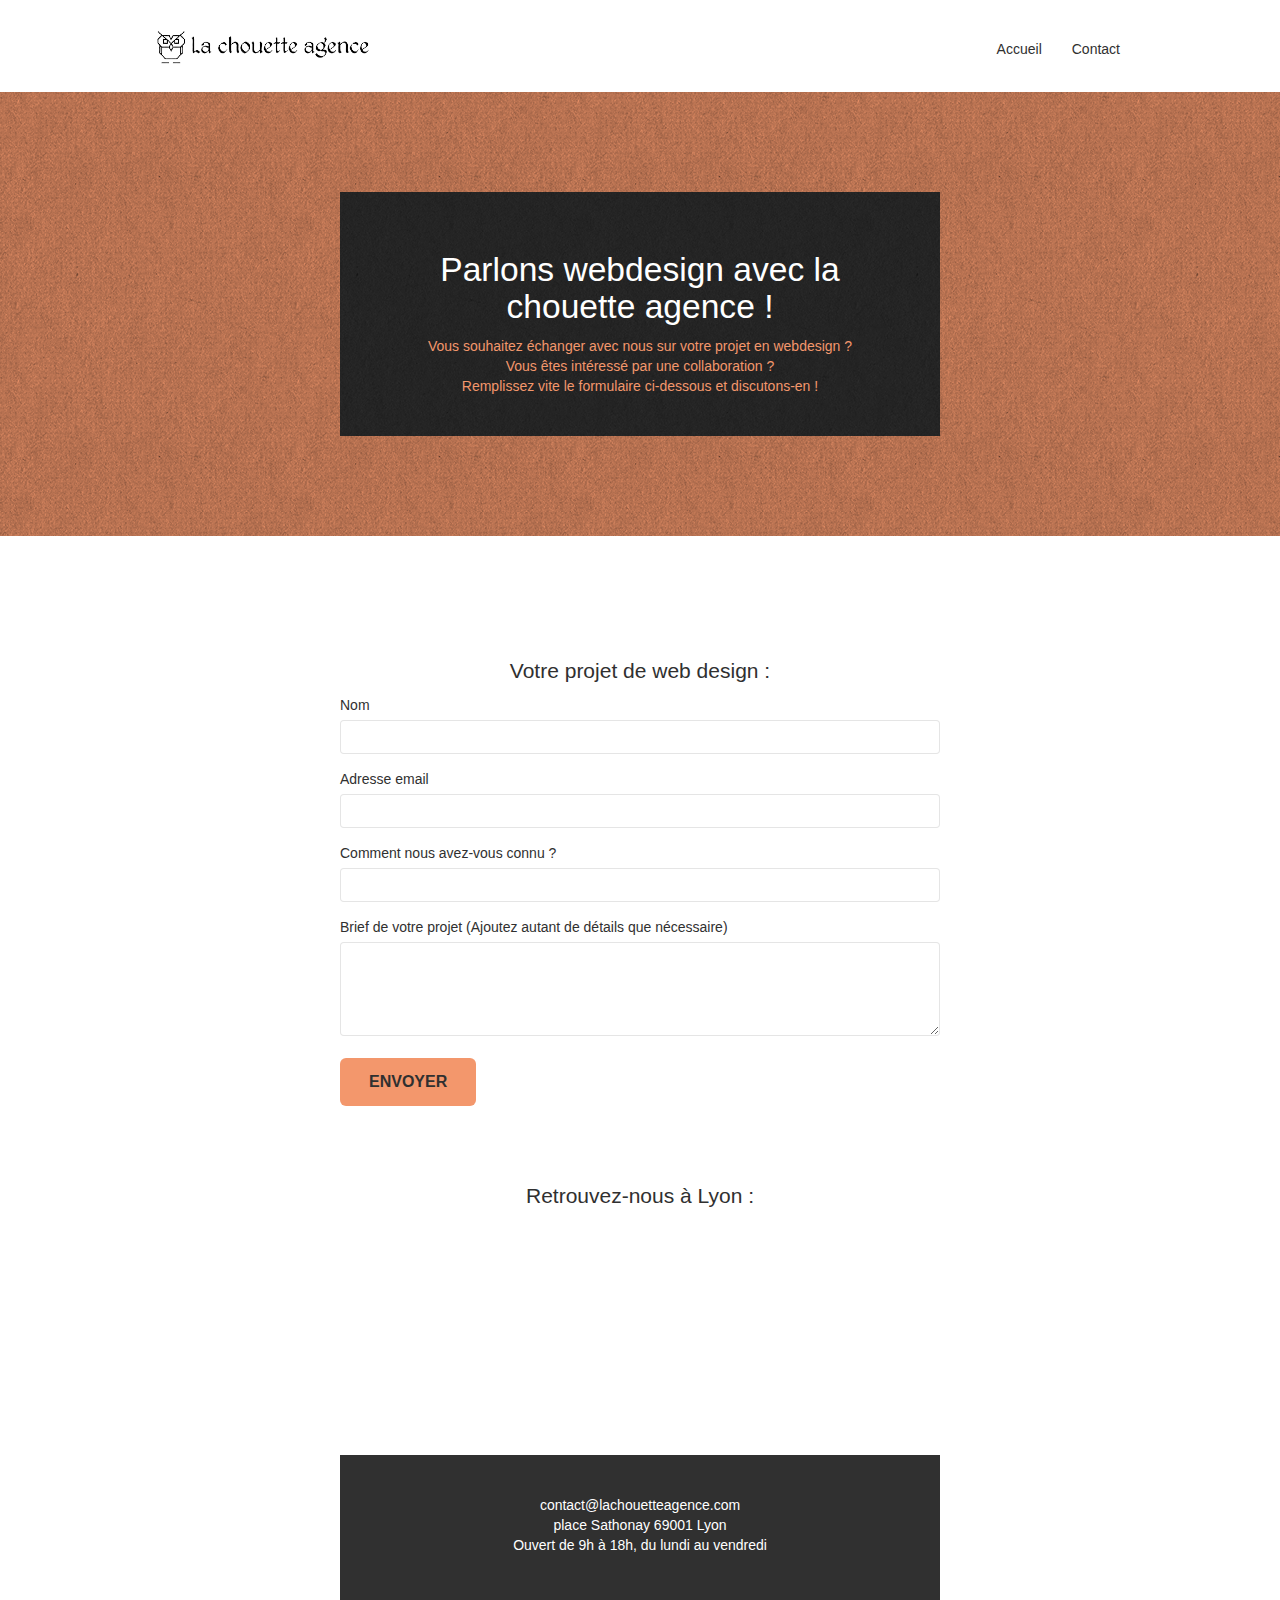
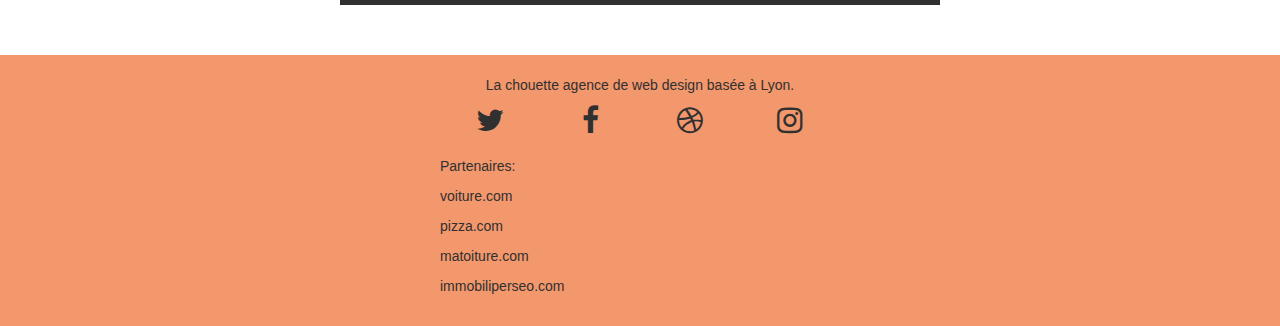
==== commit 01b88181: "correction bootstrap" ====
--- a/page2.html
+++ b/page2.html
@@ -14,7 +14,7 @@
     <script src="./js/blocs.js"></script>
     <script src="./js/jqBootstrapValidation.js"></script>
     <script src="./js/formHandler.js"></script>
-    <title>Contact, La chouette Agence</title>
+    <title>Contact, La chouette agence</title>
 </head>
 
 <body>  
--- a/style.min.css
+++ b/style.min.css
@@ -1 +1 @@
-body{margin:0;padding:0;background:#FFF;overflow-x:hidden;-webkit-font-smoothing:antialiased;-moz-osx-font-smoothing:grayscale}a,button{transition:all .3s ease-in-out;outline:none!important}a:hover{text-decoration:none;cursor:pointer}.nav a:hover,.nav a:focus{border-bottom:#f3976C solid 4px}.bloc{width:100%;clear:both;background:50% 50% no-repeat;padding:0 50px;-webkit-background-size:cover;-moz-background-size:cover;-o-background-size:cover;background-size:cover;position:relative}.bloc .container{padding-left:0;padding-right:0}.bloc-lg{padding:100px 50px}.bloc-md{padding:50px}.bloc-sm{padding:20px 50px}.bg-center,.bg-l-edge,.bg-r-edge,.bg-t-edge,.bg-b-edge,.bg-tl-edge,.bg-bl-edge,.bg-tr-edge,.bg-br-edge,.bg-repeat{-webkit-background-size:auto!important;-moz-background-size:auto!important;-o-background-size:auto!important;background-size:auto!important}.bg-repeat{background:repeat}.bg-t-edge{background:top no-repeat}.bloc-bg-texture::before{content:"";background-size:2px 2px;position:absolute;top:0;bottom:0;left:0;right:0}.texture-paper::before{background:url(img/texture-paper.png);background-size:280px 280px}.b-parallax{background-attachment:fixed}.d-bloc{color:#303030}.d-bloc button:hover{color:#303030}.d-bloc .icon-round,.d-bloc .icon-square,.d-bloc .icon-rounded,.d-bloc .icon-semi-rounded-a,.d-bloc .icon-semi-rounded-b{border-color:#303030}.d-bloc .divider-h span{border-color:rgba(255,255,255,.2)}.d-bloc .a-btn,.d-bloc .navbar a,.d-bloc .navbar-brand,.d-bloc a .icon-sm,.d-bloc a .icon-md,.d-bloc a .icon-lg,.d-bloc a .icon-xl,.d-bloc h1 a,.d-bloc h2 a,.d-bloc h3 a,.d-bloc h4 a,.d-bloc h5 a,.d-bloc h6 a,.d-bloc p a{color:#303030}.d-bloc .a-btn:hover,.d-bloc .navbar a:hover,.d-bloc .navbar-brand:hover,.d-bloc a:hover .icon-sm,.d-bloc a:hover .icon-md,.d-bloc a:hover .icon-lg,.d-bloc a:hover .icon-xl,.d-bloc h1 a:hover,.d-bloc h2 a:hover,.d-bloc h3 a:hover,.d-bloc h4 a:hover,.d-bloc h5 a:hover,.d-bloc h6 a:hover,.d-bloc p a:hover{color:rgba(255,255,255,1)}.d-bloc .navbar-toggle .icon-bar{background:rgba(255,255,255,1)}.d-bloc .btn-wire,.d-bloc .btn-wire:hover{color:rgba(255,255,255,1);border-color:rgba(255,255,255,1)}.d-bloc .panel{color:rgba(0,0,0,.5)}.d-bloc .panel button:hover{color:rgba(0,0,0,.7)}.d-bloc .panel icon{border-color:rgba(0,0,0,.7)}.d-bloc .panel .divider-h span{border-color:rgba(0,0,0,.1)}.d-bloc .panel .a-btn{color:rgba(0,0,0,.6)}.d-bloc .panel .a-btn:hover{color:rgba(0,0,0,1)}.d-bloc .panel .btn-wire,.d-bloc .panel .btn-wire:hover{color:rgba(0,0,0,.7);border-color:rgba(0,0,0,.3)}.d-bloc .panel,.l-bloc{color:rgba(0,0,0,.5)}.d-bloc .panel button:hover,.l-bloc button:hover{color:rgba(0,0,0,.7)}.l-bloc .icon-round,.l-bloc .icon-square,.l-bloc .icon-rounded,.l-bloc .icon-semi-rounded-a,.l-bloc .icon-semi-rounded-b{border-color:rgba(0,0,0,.7)}.d-bloc .panel .divider-h span,.l-bloc .divider-h span{border-color:rgba(0,0,0,.1)}.d-bloc .panel .a-btn,.l-bloc .a-btn,.l-bloc .navbar a,.l-bloc .navbar-brand,.l-bloc a .icon-sm,.l-bloc a .icon-md,.l-bloc a .icon-lg,.l-bloc a .icon-xl,.l-bloc h1 a,.l-bloc h2 a,.l-bloc h3 a,.l-bloc h4 a,.l-bloc h5 a,.l-bloc h6 a,.l-bloc p a{color:rgba(0,0,0,.6)}.d-bloc .panel .a-btn:hover,.l-bloc .a-btn:hover,.l-bloc .navbar a:hover,.l-bloc .navbar-brand:hover,.l-bloc a:hover .icon-sm,.l-bloc a:hover .icon-md,.l-bloc a:hover .icon-lg,.l-bloc a:hover .icon-xl,.l-bloc h1 a:hover,.l-bloc h2 a:hover,.l-bloc h3 a:hover,.l-bloc h4 a:hover,.l-bloc h5 a:hover,.l-bloc h6 a:hover,.l-bloc p a:hover{color:rgba(0,0,0,1)}.l-bloc .navbar-toggle .icon-bar{color:rgba(0,0,0,.6)}.d-bloc .panel .btn-wire,.d-bloc .panel .btn-wire:hover,.l-bloc .btn-wire,.l-bloc .btn-wire:hover{color:rgba(0,0,0,.7);border-color:rgba(0,0,0,.3)}.voffset{margin-top:30px}.voffset-lg{margin-top:80px}.row-no-gutters{margin-right:0;margin-left:0}.row.row-no-gutters>[class^="col-"],.row.row-no-gutters>[class*=" col-"]{padding-right:0;padding-left:0}.navbar{margin-bottom:0}.navbar-brand{height:auto;padding:3px 15px;font-size:25px;font-weight:400;font-weight:600;line-height:44px}.navbar-brand:focus,.navbar-brand:hover{border-bottom:#f3976C solid 4px}.navbar-brand img{margin:0px 5px 0px 0px;display:inline}.navbar-brand img[src$=svg]{min-width:100px}.nav-center .navbar-brand img{margin:0}.navbar .nav{padding-top:2px;margin-right:-16px;float:right}.nav>li{float:left;margin-top:4px;font-size:16px}.navbar-nav .open .dropdown-menu>li>a{text-align:inherit}.nav>li a:hover,.nav>li a:focus{background:transparent}.nav>li a:focus{border-bottom:#f3976C solid 4px}.btn-clean:focus{border:#FFF solid 4px}a:focus{border-bottom:#f3976C solid 4px}.social a:focus{border-bottom:#303030 solid 4px}.navbar-toggle{margin:10px 10px 0 0;border:0}.navbar-toggle:hover,.navbar-toggle:focus{border:#f3976C solid 4px}.navbar-toggle .icon-bar{background-color:rgba(0,0,0,.5);width:26px}.nav-invert .navbar .nav{float:left}.nav-invert .navbar-header,.nav-invert .navbar-brand{float:right;position:relative}.padd{padding-bottom:0px!important}.formulaire{width:60%;margin:auto}.formulaire h2{text-align:center}.loc{width:80%;margin:auto}.localisation{width:100%;margin:auto;text-align:center;padding:50px}@media (max-width:500px){.localisation{padding:50px 0 50px 0!important}.loc{width:100%!important}.tight-width-whitespace{width:100%!important}.formulaire{width:80%!important}.col-sm-6 img{width:90%!important}}.map{width:100%;margin:auto}iframe{width:100%;padding:40px 0 40px 0;border:none}@media (min-width:768px){.site-navigation{position:absolute;top:50%;right:20px;transform:translate(0,-50%);-webkit-transform:translateY(-50%)}.nav>li .dropdown-menu a,.nav>li .dropdown-menu a:hover{color:#303030}.nav-invert .site-navigation{left:0;right:0}.nav-center{text-align:center}.nav-center .navbar-header{width:100%}.nav-center .navbar-header,.nav-center .navbar-brand,.nav-center .nav>li{float:none;display:inline-block}.nav-center .site-navigation{position:relative;width:100%;right:0;margin-right:0;margin-top:20px}.nav-center.mini-nav .navbar-toggle{float:none;margin:10px auto 0}}.nav>li>.dropdown a{background:none!important;display:block;padding:14px 15px}nav .caret{margin:0 5px}.dropdown-menu .dropdown-menu{top:-8px;left:100%}.dropdown-menu .dropmenu-flow-right{top:100%;left:0;margin-left:-1px;border-top-left-radius:0;border-top-right-radius:0}.dropdown-menu .dropdown span{border:4px solid #000;border-top-color:transparent;border-right-color:transparent;border-bottom-color:transparent;margin:6px -5px 0 0!important;float:right}.mg-md{margin-top:10px;margin-bottom:20px}.mg-lg{margin-top:10px;margin-bottom:40px}.btn{margin:0 5px 5px 0}.btn.pull-right{margin:0 0 5px 5px}.btn-d{border:#f3976C 2px solid}.btn-d:focus,.btn-d:hover{border:#303030 solid 2px}button{outline:none!important;background:none;border:none}.btn-rd{border-radius:40px}.btn-clean{border:1px solid rgba(0,0,0,.08);border-bottom-color:rgba(0,0,0,.1);text-shadow:0 1px 0 rgba(0,0,1,.1);box-shadow:0 1px 3px rgba(0,0,1,.25),inset 0 1px 0 0 rgba(255,255,255,.15)}.icon-md{font-size:30px!important}.icon-lg{font-size:60px!important}.sm-shadow{text-shadow:0 1px 2px rgba(0,0,0,.3)}.panel-sq,.panel-sq .panel-heading,.panel-sq .panel-footer{border-radius:0}.panel-rd{border-radius:30px}.panel-rd .panel-heading{border-radius:29px 29px 0 0}.panel-rd .panel-footer{border-radius:0 0 29px 29px}.form-control{border-color:rgba(0,0,0,.1);box-shadow:none}.scrollToTop{width:40px;height:40px;position:fixed;bottom:20px;right:20px;opacity:0;z-index:500;transition:all .3s ease-in-out}.scrollToTop span{margin-top:6px}.showScrollTop{font-size:14px;opacity:1}a[data-lightbox]{position:relative;display:block;text-align:center}a[data-lightbox]:hover::before{content:"+";font-family:"HelveticaNeue-Light","Helvetica Neue Light","Helvetica Neue",Helvetica,Arial;font-size:32px;width:50px;height:50px;margin-left:-25px;border-radius:50%;background:rgba(0,0,0,.6);color:#FFF;font-weight:100;position:absolute;top:50%;transform:translateY(-50%);-webkit-transform:translateY(-50%)}a[data-lightbox]:hover img{opacity:.6;-webkit-animation-fill-mode:none;animation-fill-mode:none}#lightbox-modal{display:flex;align-items:center}#lightbox-modal .modal-dialog{width:90%;max-width:900px;margin:0 auto 0}#lightbox-modal .modal-dialog img{max-height:90vh;margin:0 auto}.lightbox-caption{padding:20px;color:#FFF;background:rgba(0,0,0,.5);position:absolute;left:15px;right:15px;bottom:5px}.close-lightbox{color:#FFF;font-size:30px;position:absolute;top:20px;right:20px;z-index:20;background:rgba(0,0,0,.5);border:none;line-height:30px;padding:0 9px 5px;opacity:.3}.close-lightbox:hover,.next-lightbox:hover,.prev-lightbox:hover{opacity:1;color:#FFF}.next-lightbox,.prev-lightbox{font-size:20px;color:#303030;background:rgba(0,0,0,.5);transition:all .2s ease-in-out;position:absolute;top:45%;opacity:.4}.next-lightbox{padding:6px 8px 1px 13px;right:25px}.prev-lightbox{padding:6px 13px 1px 10px;left:25px}.snapshot-lb .modal-body{padding-bottom:45px}.snapshot-lb .lightbox-caption{padding:0;color:rgba(0,0,0,.5);background:none}h2,h3,h4,h5,h6,p,label,.btn,a{font-family:"helvetica";font-weight:400;color:#303030!important}.container{max-width:1000px}.hero-bloc-text{font-size:38px}.hero-bloc-text-sub{font-size:36px}.statement-bloc-text{line-height:26px;font-style:italic;font-size:20px;text-align:center;font-weight:lighter;max-width:520px;margin:auto auto auto auto}p{font-size:1em}.tight-width-whitespace,.map{max-width:600px;margin:auto auto auto auto}.cta-hero{margin-top:22px;color:#FFFFFF!important;text-transform:uppercase;padding:12px 28px 12px 28px;font-size:16px;font-weight:700}.social{max-width:400px;margin:auto auto auto auto}h2{font-size:1.5em;line-height:1.4em}h3{font-size:1.1em;text-transform:uppercase;font-weight:700;color:#303030!important}.med-width-whitespace{max-width:800px;margin:auto auto auto auto;box-shadow:0 0 0 #000}h1{color:#FFF;font-weight:500;font-size:2.4em}h4{color:#303030!important}.icons{margin-bottom:14px;margin-top:24px}.white{color:#FFFFFF!important}.portfolio-thumb{margin-bottom:24px}.portfolio-row{margin-bottom:44px;margin-top:50px}.avatar{box-shadow:0 4px 9px rgba(0,0,0,.3)}.black-background{background-color:#303030;opacity:1;padding:40px 40px 40px 40px}.bold-link{color:#f3976C!important;font-weight:900}.bold-link:hover{color:#FFFFFF!important;border-bottom:#f3976C solid 4px;text-decoration:none}.bold-link:focus{color:#FFFFFF!important;border-bottom:#f3976C solid 4px;text-decoration:none}.bgc-white{background-color:#FFF}.bgc-dark-slate-blue{background-color:#364577}.bgc-atomic-tangerine{background-color:#f3976C}.tc-white{color:#f3976C!important;}.btn-atomic-tangerine{background:#f3976C;color:#303030!important}.btn-atomic-tangerine:hover{color:#f3976C!important;background:#303030!important}.btn2:focus{border:#303030 solid 4px}.localisation a:hover{color:#f3976C!important}.localisation a:focus{border-bottom:#f3976C solid 4px}.ltc-white{color:#FFFFFF!important}.ltc-white:hover{color:#cccccc!important}.ltc-atomic-tangerine{color:#f3976C!important}.ltc-atomic-tangerine:hover{color:#f3976C!important}.icon-dark-slate-anthracite{color:#303030!important;border-color:#303030!important}.bg-dots-bg{background-image:url(img/dots-bg.png)}.bg-lines-h2-bg{background-image:url(img/lines-h2-bg.png)}.bg-banniere{background-image:url(img/la-chouette-agence-banniere.jpg)}.bg-presentation{background-image:url(img/image-de-presentation.bmp)}@media (max-width:1024px){.bloc{padding-left:20px;padding-right:20px}.bloc.full-width-bloc,.bloc-tile-2.full-width-bloc .container,.bloc-tile-3.full-width-bloc .container,.bloc-tile-4.full-width-bloc .container{padding-left:0;padding-right:0}}@media (max-width:992px) and (min-width:768px){.navbar .nav{max-width:80%}.nav-center.navbar .nav{max-width:100%}}@media only screen and (min-width:768px) and (max-width:1024px) and (orientation:landscape){.b-parallax{background-attachment:scroll}}@media only screen and (min-width:1024px) and (max-width:1366px) and (-webkit-min-device-pixel-ratio:1.5){.b-parallax{background-attachment:scroll}}@media (max-width:991px){.container{width:100%}.b-parallax{background-attachment:scroll}.page-container,#hero-bloc{overflow-x:hidden;position:relative}.bloc-group,.bloc-group .bloc{display:block;width:100%}.bloc-fill-screen .fill-bloc-top-edge,.bloc-fill-screen .fill-bloc-bottom-edge{padding:0 20px}}@media (max-width:767px){.page-container{overflow-x:hidden;position:relative}h2,h3,h4,h5,h6,p,#disqus_thread{padding-left:10px!important;padding-right:10px!important}h1{font-size:2em!important}.b-parallax{background-attachment:scroll}.navbar .nav{padding-top:0;border-top:1px solid rgba(0,0,0,.2);float:none!important}.navbar.row{margin-left:0;margin-right:0}.site-navigation{position:inherit;transform:none;-webkit-transform:none;-ms-transform:none}.nav>li{margin-top:0;border-bottom:1px solid rgba(0,0,0,.1);background:rgba(0,0,0,.05);text-align:left;padding-left:15px;width:100%}.nav>li:hover{background:rgba(0,0,0,.08)}.dropdown .dropdown a .caret{float:none;margin:5px 0 0 10px!important;border:4px solid #000;border-bottom-color:transparent;border-right-color:transparent;border-left-color:transparent}#hero-bloc .navbar .nav{background:rgba(0,0,0,.8)}.hero{padding:50px 0}.hero-nav{left:-1px;right:-1px}.navbar-collapse{padding:0;overflow-x:hidden;-webkit-box-shadow:none;box-shadow:none}.navbar-brand img{max-height:40px;width:auto}.nav-invert .navbar-header{float:none;width:100%}.nav-invert .navbar-toggle{float:left;margin-left:10px}.bloc{padding-left:0;padding-right:0}.bloc-xxl,.bloc-xl,.bloc-lg{padding:40px 0}.bloc-sm,.bloc-md{padding-left:0;padding-right:0}.bloc-tile-2 .container,.bloc-tile-3 .container,.bloc-tile-4 .container,.bloc-fill-screen .fill-bloc-top-edge,.bloc-fill-screen .fill-bloc-bottom-edge{padding-left:0;padding-right:0}.a-block{padding:0 10px}.btn-dwn{display:none}.voffset{margin-top:5px}.voffset-md{margin-top:20px}.voffset-lg{margin-top:30px}form{padding:5px}.close-lightbox{display:inline-block}.blocsapp-device-iphone5{background-size:216px 425px;padding-top:60px;width:216px;height:425px}.blocsapp-device-iphone5 img{width:180px;height:320px}}@media (max-width:400px){.bloc{padding-left:0;padding-right:0}}@media (max-width:767px){.bloc-mob-center-text{text-align:center}}+body{margin:0;padding:0;background:#FFF;overflow-x:hidden;-webkit-font-smoothing:antialiased;-moz-osx-font-smoothing:grayscale}a,button{transition:all .3s ease-in-out;outline:none!important}a:hover{text-decoration:none;cursor:pointer}.nav a:hover,.nav a:focus{border-bottom:#f3976C solid 4px}.bloc{width:100%;clear:both;background:50% 50% no-repeat;padding:0 50px;-webkit-background-size:cover;-moz-background-size:cover;-o-background-size:cover;background-size:cover;position:relative}.bloc .container{padding-left:0;padding-right:0}.bloc-lg{padding:100px 50px}.bloc-md{padding:50px}.bloc-sm{padding:20px 50px}.bg-center,.bg-l-edge,.bg-r-edge,.bg-t-edge,.bg-b-edge,.bg-tl-edge,.bg-bl-edge,.bg-tr-edge,.bg-br-edge,.bg-repeat{-webkit-background-size:auto!important;-moz-background-size:auto!important;-o-background-size:auto!important;background-size:auto!important}.bg-repeat{background:repeat}.bg-t-edge{background:top no-repeat}.bloc-bg-texture::before{content:"";background-size:2px 2px;position:absolute;top:0;bottom:0;left:0;right:0}.texture-paper::before{background:url(img/texture-paper.png);background-size:280px 280px}.b-parallax{background-attachment:fixed}.d-bloc{color:#303030}.d-bloc button:hover{color:#303030}.d-bloc .icon-round,.d-bloc .icon-square,.d-bloc .icon-rounded,.d-bloc .icon-semi-rounded-a,.d-bloc .icon-semi-rounded-b{border-color:#303030}.d-bloc .divider-h span{border-color:rgba(255,255,255,.2)}.d-bloc .a-btn,.d-bloc .navbar a,.d-bloc .navbar-brand,.d-bloc a .icon-sm,.d-bloc a .icon-md,.d-bloc a .icon-lg,.d-bloc a .icon-xl,.d-bloc h1 a,.d-bloc h2 a,.d-bloc h3 a,.d-bloc h4 a,.d-bloc h5 a,.d-bloc h6 a,.d-bloc p a{color:#303030}.d-bloc .a-btn:hover,.d-bloc .navbar a:hover,.d-bloc .navbar-brand:hover,.d-bloc a:hover .icon-sm,.d-bloc a:hover .icon-md,.d-bloc a:hover .icon-lg,.d-bloc a:hover .icon-xl,.d-bloc h1 a:hover,.d-bloc h2 a:hover,.d-bloc h3 a:hover,.d-bloc h4 a:hover,.d-bloc h5 a:hover,.d-bloc h6 a:hover,.d-bloc p a:hover{color:rgba(255,255,255,1)}.d-bloc .navbar-toggle .icon-bar{background:rgba(255,255,255,1)}.d-bloc .btn-wire,.d-bloc .btn-wire:hover{color:rgba(255,255,255,1);border-color:rgba(255,255,255,1)}.d-bloc .panel{color:rgba(0,0,0,.5)}.d-bloc .panel button:hover{color:rgba(0,0,0,.7)}.d-bloc .panel icon{border-color:rgba(0,0,0,.7)}.d-bloc .panel .divider-h span{border-color:rgba(0,0,0,.1)}.d-bloc .panel .a-btn{color:rgba(0,0,0,.6)}.d-bloc .panel .a-btn:hover{color:rgba(0,0,0,1)}.d-bloc .panel .btn-wire,.d-bloc .panel .btn-wire:hover{color:rgba(0,0,0,.7);border-color:rgba(0,0,0,.3)}.d-bloc .panel,.l-bloc{color:rgba(0,0,0,.5)}.d-bloc .panel button:hover,.l-bloc button:hover{color:rgba(0,0,0,.7)}.l-bloc .icon-round,.l-bloc .icon-square,.l-bloc .icon-rounded,.l-bloc .icon-semi-rounded-a,.l-bloc .icon-semi-rounded-b{border-color:rgba(0,0,0,.7)}.d-bloc .panel .divider-h span,.l-bloc .divider-h span{border-color:rgba(0,0,0,.1)}.d-bloc .panel .a-btn,.l-bloc .a-btn,.l-bloc .navbar a,.l-bloc .navbar-brand,.l-bloc a .icon-sm,.l-bloc a .icon-md,.l-bloc a .icon-lg,.l-bloc a .icon-xl,.l-bloc h1 a,.l-bloc h2 a,.l-bloc h3 a,.l-bloc h4 a,.l-bloc h5 a,.l-bloc h6 a,.l-bloc p a{color:rgba(0,0,0,.6)}.d-bloc .panel .a-btn:hover,.l-bloc .a-btn:hover,.l-bloc .navbar a:hover,.l-bloc .navbar-brand:hover,.l-bloc a:hover .icon-sm,.l-bloc a:hover .icon-md,.l-bloc a:hover .icon-lg,.l-bloc a:hover .icon-xl,.l-bloc h1 a:hover,.l-bloc h2 a:hover,.l-bloc h3 a:hover,.l-bloc h4 a:hover,.l-bloc h5 a:hover,.l-bloc h6 a:hover,.l-bloc p a:hover{color:rgba(0,0,0,1)}.l-bloc .navbar-toggle .icon-bar{color:rgba(0,0,0,.6)}.d-bloc .panel .btn-wire,.d-bloc .panel .btn-wire:hover,.l-bloc .btn-wire,.l-bloc .btn-wire:hover{color:rgba(0,0,0,.7);border-color:rgba(0,0,0,.3)}.voffset{margin-top:30px}.voffset-lg{margin-top:80px}.row-no-gutters{margin-right:0;margin-left:0}.row.row-no-gutters>[class^="col-"],.row.row-no-gutters>[class*=" col-"]{padding-right:0;padding-left:0}.navbar{margin-bottom:0}.navbar-brand{height:auto;padding:3px 15px;font-size:1.5em;font-weight:400;font-weight:600;line-height:44px}.navbar-brand:focus,.navbar-brand:hover{border-bottom:#f3976C solid 4px}.navbar-brand img{max-height:200px;margin:0 5px 0 0;display:inline}.navbar-brand img[src$=svg]{min-width:100px}.nav-center .navbar-brand img{margin:0}.navbar .nav{padding-top:2px;margin-right:-16px;float:right}.nav>li{float:left;margin-top:4px;font-size:1em}.navbar-nav .open .dropdown-menu>li>a{text-align:inherit}.nav>li a:hover,.nav>li a:focus{background:transparent}.nav>li a:focus{border-bottom:#f3976C solid 4px}.btn-clean:focus{border:#FFF solid 4px}a:focus{border-bottom:#f3976C solid 4px}.social a:focus{border-bottom:#303030 solid 4px}.navbar-toggle{margin:10px 10px 0 0;border:0}.navbar-toggle:hover,.navbar-toggle:focus{border:#f3976C solid 4px}.navbar-toggle .icon-bar{background-color:rgba(0,0,0,.5);width:26px}.nav-invert .navbar .nav{float:left}.nav-invert .navbar-header,.nav-invert .navbar-brand{float:right;position:relative}.padd{padding-bottom:0px!important}.formulaire{width:60%;margin:auto}.formulaire h2{text-align:center}.loc{width:80%;margin:auto}.localisation{width:100%;margin:auto;text-align:center;padding:50px}@media (max-width:500px){.localisation{padding:50px 0 50px 0!important}.loc{width:100%!important}.tight-width-whitespace{width:100%!important}.formulaire{width:80%!important}.col-sm-6 img{width:90%!important}}.map{width:100%;margin:auto}iframe{width:100%;padding:40px 0 40px 0;border:none}@media (min-width:768px){.site-navigation{position:absolute;top:50%;right:20px;transform:translate(0,-50%);-webkit-transform:translateY(-50%)}.nav>li .dropdown-menu a,.nav>li .dropdown-menu a:hover{color:#303030}.nav-invert .site-navigation{left:0;right:0}.nav-center{text-align:center}.nav-center .navbar-header{width:100%}.nav-center .navbar-header,.nav-center .navbar-brand,.nav-center .nav>li{float:none;display:inline-block}.nav-center .site-navigation{position:relative;width:100%;right:0;margin-right:0;margin-top:20px}.nav-center.mini-nav .navbar-toggle{float:none;margin:10px auto 0}}.nav>li>.dropdown a{background:none!important;display:block;padding:14px 15px}nav .caret{margin:0 5px}.dropdown-menu .dropdown-menu{top:-8px;left:100%}.dropdown-menu .dropmenu-flow-right{top:100%;left:0;margin-left:-1px;border-top-left-radius:0;border-top-right-radius:0}.dropdown-menu .dropdown span{border:4px solid #000;border-top-color:transparent;border-right-color:transparent;border-bottom-color:transparent;margin:6px -5px 0 0!important;float:right}.mg-md{margin-top:10px;margin-bottom:20px}.mg-lg{margin-top:10px;margin-bottom:40px}.btn{margin:0 5px 5px 0}.btn.pull-right{margin:0 0 5px 5px}.btn-d{border:#f3976C 2px solid}.btn-d:focus,.btn-d:hover{border:#303030 solid 2px}button{outline:none!important;background:none;border:none}.btn-rd{border-radius:40px}.btn-clean{border:1px solid rgba(0,0,0,.08);border-bottom-color:rgba(0,0,0,.1);text-shadow:0 1px 0 rgba(0,0,1,.1);box-shadow:0 1px 3px rgba(0,0,1,.25),inset 0 1px 0 0 rgba(255,255,255,.15)}.icon-md{font-size:30px!important}.icon-lg{font-size:60px!important}.sm-shadow{text-shadow:0 1px 2px rgba(0,0,0,.3)}.panel-sq,.panel-sq .panel-heading,.panel-sq .panel-footer{border-radius:0}.panel-rd{border-radius:30px}.panel-rd .panel-heading{border-radius:29px 29px 0 0}.panel-rd .panel-footer{border-radius:0 0 29px 29px}.form-control{border-color:rgba(0,0,0,.1);box-shadow:none}.scrollToTop{width:40px;height:40px;position:fixed;bottom:20px;right:20px;opacity:0;z-index:500;transition:all .3s ease-in-out}.scrollToTop span{margin-top:6px}.showScrollTop{font-size:14px;opacity:1}a[data-lightbox]{position:relative;display:block;text-align:center}a[data-lightbox]:hover::before{content:"+";font-family:"HelveticaNeue-Light","Helvetica Neue Light","Helvetica Neue",Helvetica,Arial;font-size:32px;width:50px;height:50px;margin-left:-25px;border-radius:50%;background:rgba(0,0,0,.6);color:#FFF;font-weight:100;position:absolute;top:50%;transform:translateY(-50%);-webkit-transform:translateY(-50%)}a[data-lightbox]:hover img{opacity:.6;-webkit-animation-fill-mode:none;animation-fill-mode:none}#lightbox-modal{display:flex;align-items:center}#lightbox-modal .modal-dialog{width:90%;max-width:900px;margin:0 auto 0}#lightbox-modal .modal-dialog img{max-height:90vh;margin:0 auto}.lightbox-caption{padding:20px;color:#FFF;background:rgba(0,0,0,.5);position:absolute;left:15px;right:15px;bottom:5px}.close-lightbox{color:#FFF;font-size:30px;position:absolute;top:20px;right:20px;z-index:20;background:rgba(0,0,0,.5);border:none;line-height:30px;padding:0 9px 5px;opacity:.3}.close-lightbox:hover,.next-lightbox:hover,.prev-lightbox:hover{opacity:1;color:#FFF}.next-lightbox,.prev-lightbox{font-size:20px;color:#303030;background:rgba(0,0,0,.5);transition:all .2s ease-in-out;position:absolute;top:45%;opacity:.4}.next-lightbox{padding:6px 8px 1px 13px;right:25px}.prev-lightbox{padding:6px 13px 1px 10px;left:25px}.snapshot-lb .modal-body{padding-bottom:45px}.snapshot-lb .lightbox-caption{padding:0;color:rgba(0,0,0,.5);background:none}h2,h3,h4,h5,h6,p,label,.btn,a{font-family:"helvetica";font-weight:400;color:#303030!important}.container{max-width:1000px}.hero-bloc-text{font-size:38px}.hero-bloc-text-sub{font-size:36px}.statement-bloc-text{line-height:26px;font-style:italic;font-size:20px;text-align:center;font-weight:lighter;max-width:520px;margin:auto auto auto auto}p{font-size:1em}.tight-width-whitespace,.map{max-width:600px;margin:auto auto auto auto}.cta-hero{margin-top:22px;color:#FFFFFF!important;text-transform:uppercase;padding:12px 28px 12px 28px;font-size:16px;font-weight:700}.social{max-width:400px;margin:auto auto auto auto}h2{font-size:1.5em;line-height:1.4em}h3{font-size:1.1em;text-transform:uppercase;font-weight:700;color:#303030!important}.med-width-whitespace{max-width:800px;margin:auto auto auto auto;box-shadow:0 0 0 #000}h1{color:#FFF;font-weight:500;font-size:2.4em}h4{color:#303030!important}.icons{margin-bottom:14px;margin-top:24px}.white{color:#FFFFFF!important}.portfolio-thumb{margin-bottom:24px}.portfolio-row{margin-bottom:44px;margin-top:50px}.avatar{box-shadow:0 4px 9px rgba(0,0,0,.3)}.black-background{background-color:#303030;opacity:1;padding:40px 40px 40px 40px}.bold-link{color:#f3976C!important;font-weight:900}.bold-link:hover{color:#FFFFFF!important;border-bottom:#f3976C solid 4px;text-decoration:none}.bold-link:focus{color:#FFFFFF!important;border-bottom:#f3976C solid 4px;text-decoration:none}.bgc-white{background-color:#FFF}.bgc-dark-slate-blue{background-color:#364577}.bgc-atomic-tangerine{background-color:#f3976C}.tc-white{color:#f3976C!important}.btn-atomic-tangerine{background:#f3976C;color:#303030!important}.btn-atomic-tangerine:hover{color:#f3976C!important;background:#303030!important}.btn2:focus{border:#303030 solid 4px}.localisation a:hover{color:#f3976C!important}.localisation a:focus{border-bottom:#f3976C solid 4px}.ltc-white{color:#FFFFFF!important}.ltc-white:hover{color:#cccccc!important}.ltc-atomic-tangerine{color:#f3976C!important}.ltc-atomic-tangerine:hover{color:#f3976C!important}.icon-dark-slate-anthracite{color:#303030!important;border-color:#303030!important}.bg-dots-bg{background-image:url(img/dots-bg.png)}.bg-lines-h2-bg{background-image:url(img/lines-h2-bg.png)}.bg-banniere{background-image:url(img/la-chouette-agence-banniere.jpg)}.bg-presentation{background-image:url(img/image-de-presentation.bmp)}@media (max-width:1024px){.bloc{padding-left:20px;padding-right:20px}.bloc.full-width-bloc,.bloc-tile-2.full-width-bloc .container,.bloc-tile-3.full-width-bloc .container,.bloc-tile-4.full-width-bloc .container{padding-left:0;padding-right:0}}@media (max-width:992px) and (min-width:768px){.navbar .nav{max-width:80%}.nav-center.navbar .nav{max-width:100%}}@media only screen and (min-width:768px) and (max-width:1024px) and (orientation:landscape){.b-parallax{background-attachment:scroll}}@media only screen and (min-width:1024px) and (max-width:1366px) and (-webkit-min-device-pixel-ratio:1.5){.b-parallax{background-attachment:scroll}}@media (max-width:991px){.container{width:100%}.b-parallax{background-attachment:scroll}.page-container,#hero-bloc{overflow-x:hidden;position:relative}.bloc-group,.bloc-group .bloc{display:block;width:100%}.bloc-fill-screen .fill-bloc-top-edge,.bloc-fill-screen .fill-bloc-bottom-edge{padding:0 20px}}@media (max-width:767px){.page-container{overflow-x:hidden;position:relative}h2,h3,h4,h5,h6,p,#disqus_thread{padding-left:10px!important;padding-right:10px!important}h1{font-size:2em!important}.b-parallax{background-attachment:scroll}.navbar .nav{padding-top:0;border-top:1px solid rgba(0,0,0,.2);float:none!important}.navbar.row{margin-left:0;margin-right:0}.site-navigation{position:inherit;transform:none;-webkit-transform:none;-ms-transform:none}.nav>li{margin-top:0;border-bottom:1px solid rgba(0,0,0,.1);background:rgba(0,0,0,.05);text-align:left;padding-left:15px;width:100%}.nav>li:hover{background:rgba(0,0,0,.08)}.dropdown .dropdown a .caret{float:none;margin:5px 0 0 10px!important;border:4px solid #000;border-bottom-color:transparent;border-right-color:transparent;border-left-color:transparent}#hero-bloc .navbar .nav{background:rgba(0,0,0,.8)}.hero{padding:50px 0}.hero-nav{left:-1px;right:-1px}.navbar-collapse{padding:0;overflow-x:hidden;-webkit-box-shadow:none;box-shadow:none}.nav-invert .navbar-header{float:none;width:100%}.nav-invert .navbar-toggle{float:left;margin-left:10px}.bloc{padding-left:0;padding-right:0}.bloc-xxl,.bloc-xl,.bloc-lg{padding:40px 0}.bloc-sm,.bloc-md{padding-left:0;padding-right:0}.bloc-tile-2 .container,.bloc-tile-3 .container,.bloc-tile-4 .container,.bloc-fill-screen .fill-bloc-top-edge,.bloc-fill-screen .fill-bloc-bottom-edge{padding-left:0;padding-right:0}.a-block{padding:0 10px}.btn-dwn{display:none}.voffset{margin-top:5px}.voffset-md{margin-top:20px}.voffset-lg{margin-top:30px}form{padding:5px}.close-lightbox{display:inline-block}.blocsapp-device-iphone5{background-size:216px 425px;padding-top:60px;width:216px;height:425px}.blocsapp-device-iphone5 img{width:180px;height:320px}}@media (max-width:400px){.bloc{padding-left:0;padding-right:0}}@media (max-width:767px){.bloc-mob-center-text{text-align:center}}